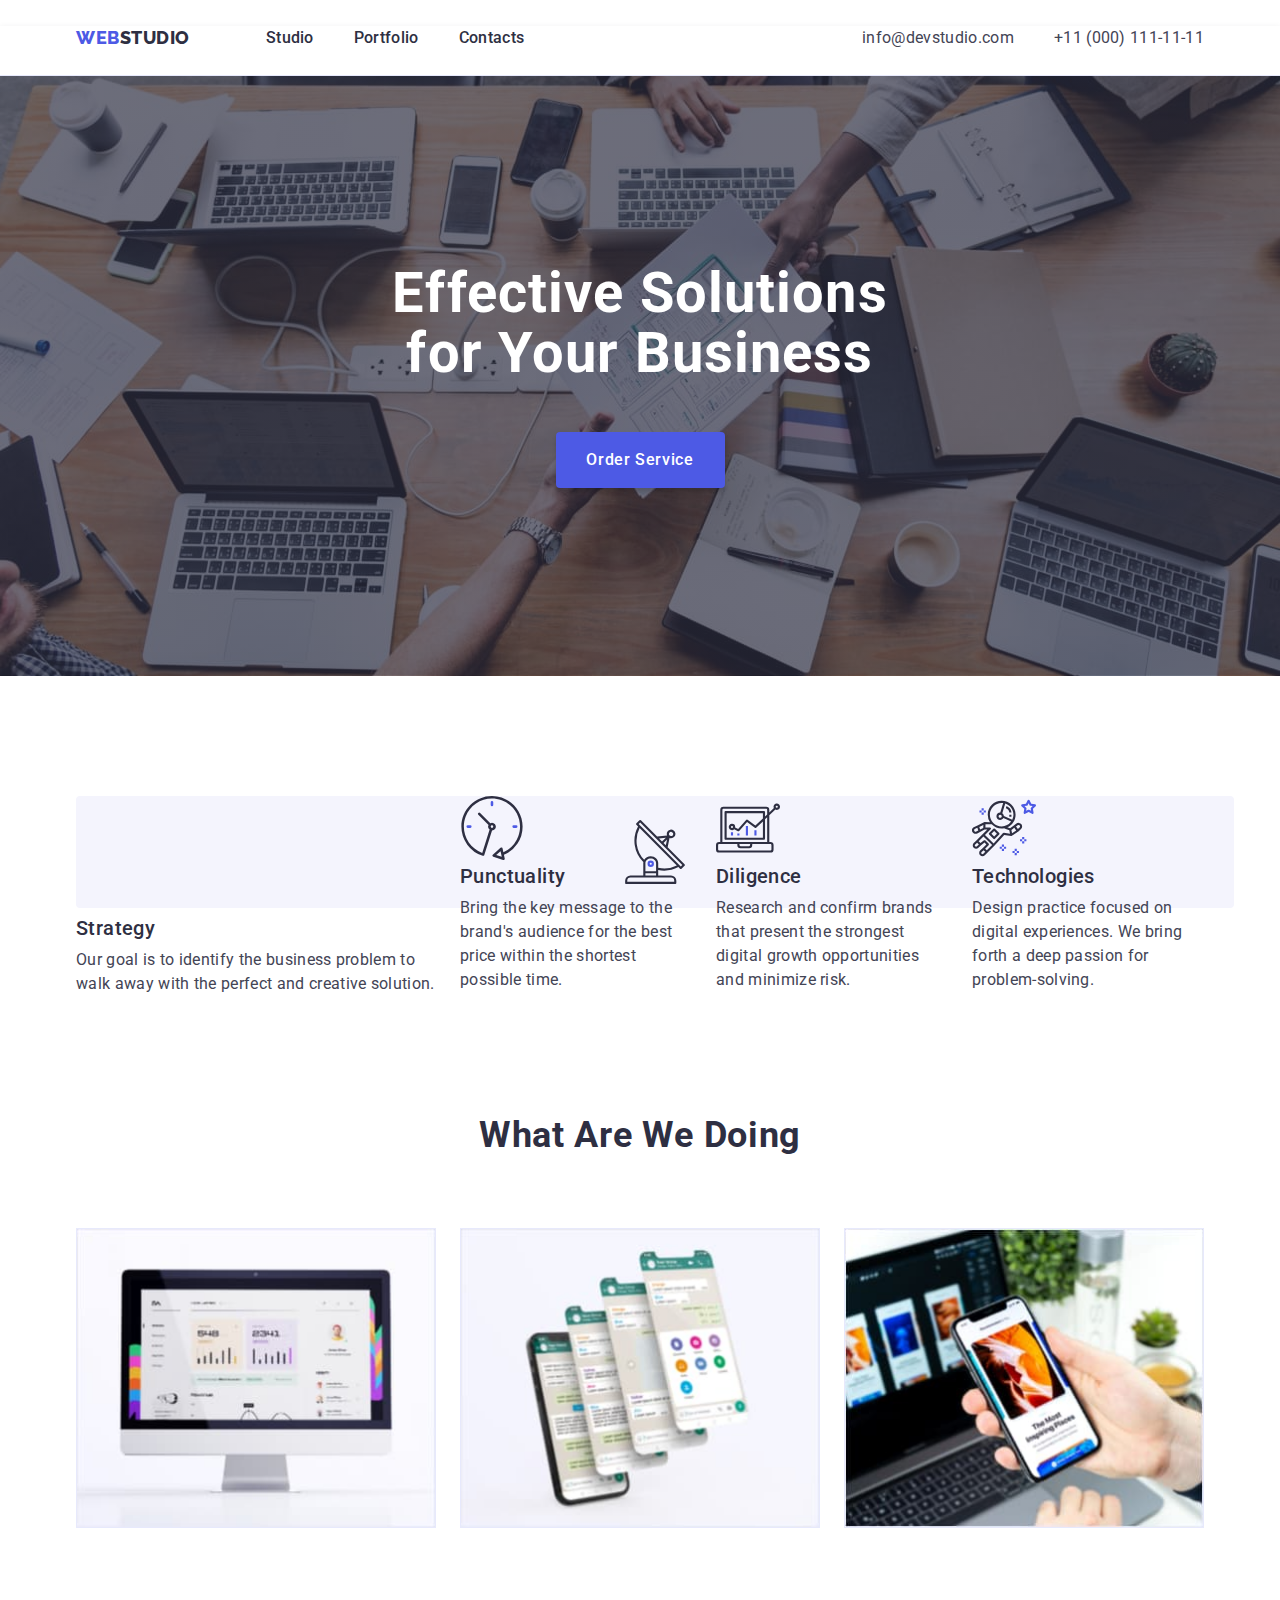
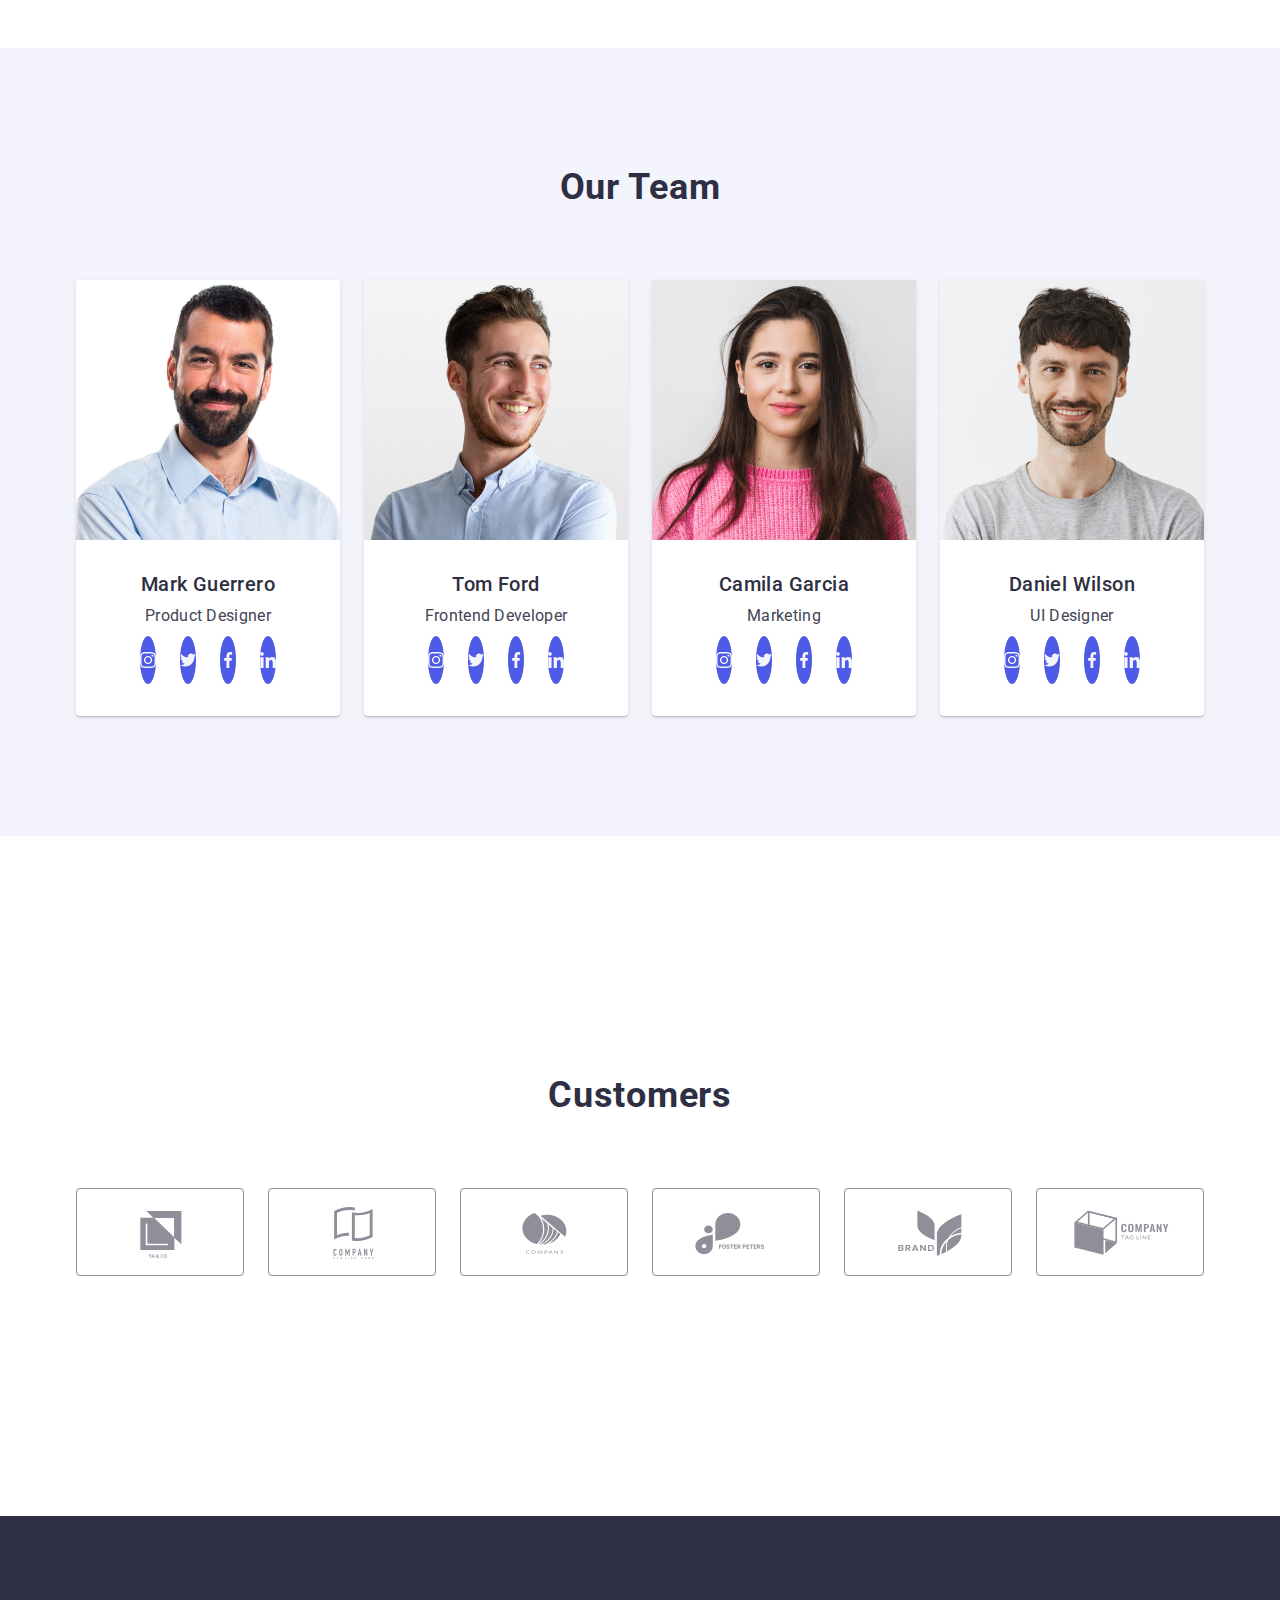
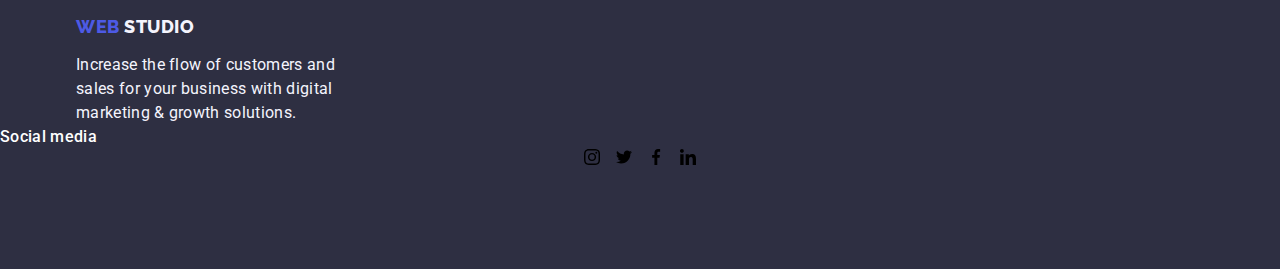
==== index.html @ 75c17d2b "3" ====
<!DOCTYPE html>
<html lang="en">
  <head>
    <meta charset="UTF-8" />
    <meta http-equiv="X-UA-Compatible" content="IE=edge" />
    <meta name="viewport" content="width=device-width, initial-scale=1.0" />
    <meta
      name="description"
      content="Increase the flow of customers and sales for your business with digital marketing & growth solutions."
    />

    <title>WebStudio</title>

    <link rel="preconnect" href="https://fonts.googleapis.com" />
    <link rel="preconnect" href="https://fonts.gstatic.com" crossorigin />
    <link
      href="https://fonts.googleapis.com/css2?family=Raleway:wght@800&family=Roboto:wght@400;500;700;900&display=swap"
      rel="stylesheet"
    />
    <link
      rel="stylesheet"
      href="https://cdn.jsdelivr.net/npm/modern-normalize@1.1.0/modern-normalize.min.css"
    />
    <link rel="stylesheet" href="./css/style.css" />
  </head>
  <body>
    <!-- Header section -->
    <header class="header">
      <div class="header-div container">
        <nav class="header-nav">
          <a class="header-logo link" href="./index.html"
            >Web<span class="logo">Studio</span></a
          >
          <ul class="header-list list">
            <li><a class="header-iteam link" href="./index.html">Studio</a></li>
            <li>
              <a class="header-iteam link" href="./portfolio.html">Portfolio</a>
            </li>
            <li><a class="header-iteam link" href="">Contacts</a></li>
          </ul>
        </nav>
        <address class="address">
          <ul class="header-link list">
            <li>
              <a class="header-mail link" href="mailto:info@devstudio.com"
                >info@devstudio.com</a
              >
            </li>
            <li>
              <a class="header-mail link" href="tel:+110001111111"
                >+11 (000) 111-11-11</a
              >
            </li>
          </ul>
        </address>
      </div>
    </header>
    <!-- Main section -->
    <main>
      <section class="main-section">
        <div class="container">
          <h1 class="main-title">Effective Solutions for Your Business</h1>
          <button type="button" class="main-btn">Order Service</button>
        </div>
      </section>

      <section class="features-section">
        <div class="container">
          <h2 class="features-title visually-hidden">features</h2>
          <ul class="feature-list list">
            <li class="features-iteam">
              <div class="feature-svg container">
              <svg class="feature-icon" width="64" height="64">
            <use href="/images/icons.svg.svg#icon-antenna-1"></use>
          </svg></div>
              <h3 class="features-name">Strategy</h3>
              <p class="features-text">
                Our goal is to identify the business problem to walk away with
                the perfect and creative solution.
              </p>
            </li>
            <li class="features-iteam">
              <svg class="feature-icon" width="64" height="64">
            <use href="/images/icons.svg.svg#icon-clock-1"></use>
          </svg>
              <h3 class="features-name">Punctuality</h3>
              <p class="features-text">
                Bring the key message to the brand's audience for the best price
                within the shortest possible time.
              </p>
            </li>
            <li class="features-iteam">
              <svg class="feature-icon" width="64" height="64">
            <use href="/images/icons.svg.svg#icon-diagram-1"></use>
          </svg>
              <h3 class="features-name">Diligence</h3>
              <p class="features-text">
                Research and confirm brands that present the strongest digital
                growth opportunities and minimize risk.
              </p>
            </li>
            <li class="features-iteam">
              <svg class="feature-icon" width="64" height="64">
            <use href="/images/icons.svg.svg#icon-astronaut-1"></use>
          </svg>
              <h3 class="features-name">Technologies</h3>
              <p class="features-text">
                Design practice focused on digital experiences. We bring forth a
                deep passion for problem-solving.
              </p>
            </li>
          </ul>
        </div>
      </section>

      <section class="thirth-section">
        <div class="container">
          <h2 class="name-section">What are we doing</h2>
          <ul class="thirth-list list">
            <li class="thirth-iteam">
              <img
                src="./images/img1.1.jpg"
                alt="Computer screen"
                width="360"
              />
            </li>
            <li class="thirth-iteam">
              <img
                src="./images/img2.1.jpg"
                alt="Telephone screen"
                width="360"
              />
            </li>
            <li class="thirth-iteam">
              <img
                src="./images/img3.1.jpg"
                alt="Telephone screen"
                width="360"
              />
            </li>
          </ul>
        </div>
      </section>

      <section class="team-section">
        <div class="container">
          <h2 class="name-section">Our Team</h2>
          <ul class="team-list list">
            <li class="team-iteam">
              <img
                src="./images/img-people1.1.jpg"
                alt="Product Designer"
                width="264"
              />
              <div class="team-deskr">
                <h3 class="worker-name">Mark Guerrero</h3>
                <p class="worker-dscr">Product Designer</p>
                <ul class="social list">
                  <li class="social-iteam">
                    <a
                      class="social-links link"
                      href="https://www.instagram.com"
                      target="_blank"
                      rel="noopener noreferrer"
                      aria-label="icon-instagram"
                      ><svg class="social-icon" width="16" height="16">
                        <use
                          href="./images/icons.svg.svg#icon-instagram-2"
                        ></use>
                      </svg>
                    </a>
                  </li>
                  <li>
                    <a
                      class="social-links link"
                      href="https://twitter.com"
                      target="_blank"
                      rel="noopener noreferrer"
                      aria-label="icon-twitter"
                      ><svg class="social-icon" width="16" height="16">
                        <use href="./images/icons.svg.svg#icon-twitter-1"></use>
                      </svg>
                    </a>
                  </li>
                  <li>
                    <a
                      class="social-links link"
                      href="https://uk-ua.facebook.com"
                      target="_blank"
                      rel="noopener noreferrer"
                      aria-label="icon-facebook"
                      ><svg class="social-icon" width="16" height="16">
                        <use href="./images/icons.svg.svg#icon-facebook-1"></use>
                      </svg>
                    </a>
                  </li>
                  <li>
                    <a
                      class="social-links link"
                      href="https://ua.linkedin.com"
                      target="_blank"
                      rel="noopener noreferrer"
                      aria-label="icon-linedin"
                      ><svg class="social-icon" width="16" height="16">
                        <use href="./images/icons.svg.svg#icon-linkedin-1"></use>
                      </svg>
                    </a>
                  </li>
                </ul>
              </div>
            </li>
            <li class="team-iteam">
              <img
                src="./images/img-people2.1.jpg"
                alt="Frontend Developer"
                width="264"
              />
              <div class="team-deskr">
                <h3 class="worker-name">Tom Ford</h3>
                <p class="worker-dscr">Frontend Developer</p>
                <ul class="social list">
                  <li>
                    <a
                      class="social-links link"
                      href="https://www.instagram.com"
                      target="_blank"
                      rel="noopener noreferrer"
                      aria-label="icon-instagram"
                      ><svg class="social-icon" width="16" height="16">
                        <use
                          href="./images/icons.svg.svg#icon-instagram-2"
                        ></use>
                      </svg>
                    </a>
                  </li>
                  <li>
                    <a
                      class="social-links link"
                      href="https://twitter.com"
                      target="_blank"
                      rel="noopener noreferrer"
                      aria-label="icon-twitter"
                      ><svg class="social-icon" width="16" height="16">
                        <use href="./images/icons.svg.svg#icon-twitter-1"></use>
                      </svg>
                    </a>
                  </li>
                  <li>
                    <a
                      class="social-links link"
                      href="https://uk-ua.facebook.com"
                      target="_blank"
                      rel="noopener noreferrer"
                      aria-label="icon-facebook"
                      ><svg class="social-icon" width="16" height="16">
                        <use href="./images/icons.svg.svg#icon-facebook-1"></use>
                      </svg>
                    </a>
                  </li>
                  <li>
                    <a
                      class="social-links link"
                      href="https://ua.linkedin.com"
                      target="_blank"
                      rel="noopener noreferrer"
                      aria-label="icon-linedin"
                      ><svg class="social-icon" width="16" height="16">
                        <use href="./images/icons.svg.svg#icon-linkedin-1"></use>
                      </svg>
                    </a>
                  </li>
                </ul>
              </div>
            </li>
            <li class="team-iteam">
              <img
                src="./images/img-people3.1.jpg"
                alt="Marketing"
                width="264"
              />
              <div class="team-deskr">
                <h3 class="worker-name">Camila Garcia</h3>
                <p class="worker-dscr">Marketing</p>
                <ul class="social list">
                  <li>
                    <a
                      class="social-links link"
                      href="https://www.instagram.com"
                      target="_blank"
                      rel="noopener noreferrer"
                      aria-label="icon-instagram"
                      ><svg class="social-icon" width="16" height="16">
                        <use
                          href="./images/icons.svg.svg#icon-instagram-2"
                        ></use>
                      </svg>
                    </a>
                  </li>
                  <li>
                    <a
                      class="social-links link"
                      href="https://twitter.com"
                      target="_blank"
                      rel="noopener noreferrer"
                      aria-label="icon-twitter"
                      ><svg class="social-icon" width="16" height="16">
                        <use href="./images/icons.svg.svg#icon-twitter-1"></use>
                      </svg>
                    </a>
                  </li>
                  <li>
                    <a
                      class="social-links link"
                      href="https://uk-ua.facebook.com"
                      target="_blank"
                      rel="noopener noreferrer"
                      aria-label="icon-facebook"
                      ><svg class="social-icon" width="16" height="16">
                        <use href="./images/icons.svg.svg#icon-facebook-1"></use>
                      </svg>
                    </a>
                  </li>
                  <li>
                    <a
                      class="social-links link"
                      href="https://ua.linkedin.com"
                      target="_blank"
                      rel="noopener noreferrer"
                      aria-label="icon-linedin"
                      ><svg class="social-icon" width="16" height="16">
                        <use href="./images/icons.svg.svg#icon-linkedin-1"></use>
                      </svg>
                    </a>
                  </li>
                </ul>
              </div>
            </li>
            <li class="team-iteam">
              <img
                src="./images/img-people4.1.jpg"
                alt="UI Designer"
                width="264"
              />
              <div class="team-deskr">
                <h3 class="worker-name">Daniel Wilson</h3>
                <p class="worker-dscr">UI Designer</p>
                <ul class="social list">
                  <li>
                    <a
                      class="social-links link"
                      href="https://www.instagram.com"
                      target="_blank"
                      rel="noopener noreferrer"
                      aria-label="icon-instagram"
                      ><svg class="social-icon" width="16" height="16">
                        <use
                          href="./images/icons.svg.svg#icon-instagram-2"
                        ></use>
                      </svg>
                    </a>
                  </li>
                  <li>
                    <a
                      class="social-links link"
                      href="https://twitter.com"
                      target="_blank"
                      rel="noopener noreferrer"
                      aria-label="icon-twitter"
                      ><svg class="social-icon" width="16" height="16">
                        <use href="./images/icons.svg.svg#icon-twitter-1"></use>
                      </svg>
                    </a>
                  </li>
                  <li>
                    <a
                      class="social-links link"
                      href="https://uk-ua.facebook.com"
                      target="_blank"
                      rel="noopener noreferrer"
                      aria-label="icon-facebook"
                      ><svg class="social-icon" width="16" height="16">
                        <use href="./images/icons.svg.svg#icon-facebook-1"></use>
                      </svg>
                    </a>
                  </li>
                  <li>
                    <a
                      class="social-links link"
                      href="https://ua.linkedin.com"
                      target="_blank"
                      rel="noopener noreferrer"
                      aria-label="icon-linedin"
                      ><svg class="social-icon" width="16" height="16">
                        <use href="./images/icons.svg.svg#icon-linkedin-1"></use>
                      </svg>
                    </a>
                  </li>
                </ul>
              </div>
            </li>
          </ul>
        </div>
      </section>
      <section class="section-five">
        <div class="container">
        <h2 class="title-cust">Customers</h2>
        <ul class="clients-list list">
          <li class="clients-iteam"><a class="clients-link link" href="">
            <svg class="clients-icon" width="104" height="56">
              <use href="./images/icons.svg.svg#icon-Logo"></use>
            </svg>
          </a></li>
          <li class="clients-iteam"><a class="clients-link link" href="">
            <svg class="clients-icon" width="104" height="56">
              <use href="./images/icons.svg.svg#icon-Logo-1"></use>
            </svg>
          </a></li>
          <li class="clients-iteam"><a class="clients-link link" href="">
            <svg class="clients-icon" width="104" height="56">
              <use href="./images/icons.svg.svg#icon-Logo-2"></use>
            </svg>
          </a></li>
          <li class="clients-iteam"><a class="clients-link link" href="">
            <svg class="clients-icon" width="104" height="56">
              <use href="./images/icons.svg.svg#icon-Logo-3"></use>
            </svg>
          </a></li>
          <li class="clients-iteam"><a class="clients-link link" href="">
            <svg class="clients-icon" width="104" height="56">
              <use href="./images/icons.svg.svg#icon-Logo-4"></use>
            </svg>
          </a></li>
          <li class="clients-iteam"><a class="clients-link link" href="">
            <svg class="clients-icon" width="104" height="56">
              <use href="./images/icons.svg.svg#icon-Logo-5"></use>
            </svg>
          </a></li>
        </ul></div>
      </section>
    </main>
    <!-- Footer section -->
    <footer class="footer">
      <div class="container">
        <a class="footer-logo link" href="./index.html"
          >Web <span class="second-logo">Studio</span></a
        >
        <p class="footer-text">
          Increase the flow of customers and sales for your business with
          digital marketing & growth solutions.
        </p>
      </div>
      <div>
        <p class="footer-par">Social media</p>
        <ul class="footer-list list">
                <li>
                  <a
                    class="footer-links link"
                    href="https://www.instagram.com"
                    target="_blank"
                    rel="noopener noreferrer"
                    aria-label="icon-instagram"
                    ><svg class="social-icon" width="16" height="16">
                      <use href="./images/icons.svg.svg#icon-instagram-2"></use>
                    </svg>
                  </a>
                </li>
                <li>
                  <a
                    class="footer-links link"
                    href="https://twitter.com"
                    target="_blank"
                    rel="noopener noreferrer"
                    aria-label="icon-twitter"
                    ><svg class="social-icon" width="16" height="16">
                      <use href="./images/icons.svg.svg#icon-twitter-1"></use>
                    </svg>
                  </a>
                </li>
                <li>
                  <a
                    class="footer-links link"
                    href="https://uk-ua.facebook.com"
                    target="_blank"
                    rel="noopener noreferrer"
                    aria-label="icon-facebook"
                    ><svg class="social-icon" width="16" height="16">
                      <use href="./images/icons.svg.svg#icon-facebook-1"></use>
                    </svg>
                  </a>
                </li>
                <li>
                  <a
                    class="footer-links link"
                    href="https://ua.linkedin.com"
                    target="_blank"
                    rel="noopener noreferrer"
                    aria-label="icon-linedin"
                    ><svg class="social-icon" width="16" height="16">
                      <use href="./images/icons.svg.svg#icon-linkedin-1"></use>
                    </svg>
                  </a>
                </li>
              </ul>
        </ul>
      </div>
    </footer>
  </body>
</html>
---- css/style.css ----
:root {
  /* Формула для таблиц */

  --iteam: 3;
  --column: 24px;

  /* Fonts */

  --primary-font: "Roboto", sans-serif;
  --secondary-font: "Raleway", sans-serif;

  /* Colors */

  --color-iris: #4d5ae5;
  --color-ocean: #404bbf;
  --color-navy-blue: #2e2f42;
  --color-green: #31d0aa;
  --color-slate: #434455;
  --color-light-slate: #8e8f99;
  --color-cornflower: #e7e9fc;
  --color-cloud: #f4f4fd;
  --color-white: #ffffff;
  --color-dairy: #fcfcfc;
  /* --color-navy-blue-modal: #2e2f42;
  --color-grey: #2e2f42; */
}

/* reset start */
.list {
  list-style: none;
  margin: 0;
  padding: 0;
}

.link {
  text-decoration: none;
  color: currentColor;
}

h1,
h2,
h3,
h4,
h5,
h6,
p {
  margin: 0;
}

img {
  display: block;
  max-width: 100%;
  height: auto;
}

button {
  cursor: pointer;
}
/* reset end */

/* Hidden */

.visually-hidden {
  position: absolute;
  width: 1px;
  height: 1px;
  margin: -1px;
  border: 0;
  padding: 0;

  white-space: nowrap;
  clip-path: inset(100%);
  clip: rect(0 0 0 0);
  overflow: hidden;
}

body {
  font-family: var(--primary-font);
  font-weight: 400;
  letter-spacing: 0.02em;
  color: var(--color-slate);
  background-color: #ffffff;
}

/* HEADER */

.header {
  background-color: var(--color-white);
  border-bottom: 1px solid #e7e9fc;
  box-shadow: 0px 2px 1px rgba(46, 47, 66, 0.08),
    0px 1px 1px rgba(46, 47, 66, 0.16), 0px 1px 6px rgba(46, 47, 66, 0.08);
}

.header-div {
  display: flex;
  align-items: baseline;
  justify-content: space-between;
  align-items: center;
  margin: 25.5px 141px;
}

.header-nav {
  display: flex;
  justify-content: space-between;
  align-items: center;
}

.header-logo {
  font-family: "Raleway", sans-serif;
  font-weight: 800;
  font-size: 18px;
  line-height: 1.17;
  letter-spacing: 0.03em;
  text-transform: uppercase;
  color: #4d5ae5;
  margin-right: 76px;
}
.logo {
  color: var(--color-navy-blue);
}

.header-list {
  font-weight: 500;
  font-size: 16px;
  line-height: 1.5;
  color: var(--color-navy-blue);
  display: flex;
  justify-content: space-between;
  gap: 40px;
}

.header-list:last-child {
  margin-right: 332px;
}

.header-iteam {
  color: var(--color-navy-blue);
  padding: 24px 0;
}

.header-iteam:hover,
.header-iteam:focus {
  color: var(--color-ocean);
}

.address {
  font-style: normal;
}

.header-link {
  display: flex;
  justify-content: space-between;
  gap: 40px;
}

.header-mail {
  font-size: 16px;
  line-height: 1.5;
  color: var(--color-slate);
}

.header-mail:hover,
.header-mail:focus {
  color: var(--color-ocean);
}

/* MAIN */

.main-section {
  background-color: var(--color-navy-blue);
  padding: 188px 0;
  background-image: linear-gradient(
      rgba(46, 47, 66, 0.7),
      rgba(46, 47, 66, 0.7)
    ),
    url(../images/img14.jpg);
  max-width: 1440px;
  background-repeat: no-repeat;
  background-position: center;
  background-size: cover;
}

.main-title {
  font-weight: 700;
  font-size: 56px;
  letter-spacing: 0.02em;
  line-height: 1.07;
  text-align: center;
  color: var(--color-white);
  max-width: 496px;
  margin: 0 auto;
  margin-bottom: 48px;
}

.main-text {
  letter-spacing: 0.02em;
}

.main-portfilio {
  padding: 96px 0 120px;
}

.button-list {
  display: flex;
  justify-content: center;
  gap: 24px;
  margin-bottom: 72px;
  border-radius: 4px;
}

.main-btn {
  font-family: "Roboto", sans-serif;
  font-weight: 500;
  font-size: 16px;
  line-height: 1.5;
  align-items: center;
  letter-spacing: 0.04em;
  color: var(--color-white);
  background: var(--color-iris);
  box-shadow: 0px 4px 4px rgba(0, 0, 0, 0.15);
  border-radius: 4px;
  cursor: pointer;
  display: block;
  min-width: 169px;
  height: 56px;
  border: none;
  border-radius: 4px;
  margin: 0 auto;
}

.main-btn:hover,
.main-btn:focus {
  background-color: var(--color-ocean);
}

.feature-svg {
  display: flex;
  justify-content: center;
  align-items: center;
  height: 112px;
  background-color: var(--color-cloud);
  border-radius: 4px;
  margin-bottom: 8px;
}

.features-title {
  letter-spacing: 0.02em;
}

.features-section {
  padding: 120px 0;
  display: flex;
  justify-content: center;
  gap: 24px;
}

.feature-list {
  display: flex;
  justify-content: center;
  gap: 24px;
}

.features-iteam {
  width: calc((100% - 48px) / 3);
}

.features-name {
  font-weight: 500;
  font-size: 20px;
  line-height: 1.2;
  letter-spacing: 0.02em;
  color: var(--color-navy-blue);
  margin-bottom: 8px;
}

.features-text {
  font-size: 16px;
  line-height: 1.5;
  color: var(--color-slate);
}

.thirth-section {
  padding-bottom: 120px;
}

.name-section {
  font-weight: 700;
  font-size: 36px;
  line-height: 1.11;
  letter-spacing: 0.02em;
  text-transform: capitalize;
  text-align: center;
  color: #2e2f42;
  margin-bottom: 72px;
}

.thirth-list {
  display: flex;
  justify-content: center;
  gap: 24px;
  margin: 0 auto;
}

.thirth-iteam {
  width: calc((100% - 48px) / 3);
  border: 1px solid #e7e9fc;
  flex-basis: calc((100% - var(var(--column)) * var(--iteam)-1) / var(--iteam));
}

.team-list {
  display: flex;
  justify-content: space-between;
  gap: 24px;
  margin: 0 auto;
}

.team-iteam {
  --iteam: 4;
  background-color: #ffffff;
  width: calc((100% - 72px) / 4);
  box-shadow: 0px 1px 6px rgba(46, 47, 66, 0.08),
    0px 1px 1px rgba(46, 47, 66, 0.16), 0px 2px 1px rgba(46, 47, 66, 0.08);
  border-radius: 0px 0px 4px 4px;
  flex-basis: calc((100% - var(var(--column)) * var(--iteam)-1) / var(--iteam));
}

.team-section {
  background-color: var(--color-cloud);
  padding: 120px 0;
  margin-bottom: 120px;
}

.team-deskr {
  padding: 32px 0;
  border-radius: 0px 0px 4px 4px;
}

.worker-name {
  font-weight: 500;
  letter-spacing: 0.02em;
  font-size: 20px;
  line-height: 1.2;
  text-align: center;
  color: var(--color-navy-blue);
  margin-bottom: 8px;
}

.worker-dscr {
  font-size: 16px;
  line-height: 1.5;
  text-align: center;
  color: var(--color-slate);
  margin-bottom: 8px;
}

/* Socials icons */

.social {
  display: flex;
  justify-content: center;
  gap: 24px;
}

.social-links {
  display: flex;
  justify-content: center;
  align-items: center;
  width: 100%;
  height: 100%;
  fill: var(--color-cloud);
  background-color: var(--color-iris);
  border-radius: 50%;
  margin-bottom: 32px;
}

.social-links:hover,
.social-links:focus {
  background-color: var(--color-ocean);
}

.title-cust {
  font-style: normal;
  font-weight: 700;
  font-size: 36px;
  line-height: 1.1;
  letter-spacing: 0.02em;
  text-transform: capitalize;
  text-align: center;
  margin: 0 auto;
  margin-bottom: 72px;
  color: var(--color-navy-blue);
}

.section-five {
  padding-top: 120px;
  padding-bottom: 120px;
}

.clients-list {
  display: flex;
  align-items: center;
  gap: 24px;
  margin-bottom: 120px;
}

.clients-link {
  display: flex;
  justify-content: center;
  align-items: center;
  width: 168px;
  height: 88px;
  border: 1px solid var(--color-light-slate);
  border-radius: 4px;
}

.clients-link:hover,
.clients-link:focus {
  border-color: var(--color-ocean);
  color: var(--color-ocean);
}

.clients-icon {
  fill: currentColor;
}

/* FOOTER */

.footer {
  background-color: var(--color-navy-blue);
  padding: 100px 0;
}

.footer-logo {
  font-family: var(--secondary-font);
  font-weight: 800;
  font-size: 18px;
  line-height: 1.17;
  display: flex;
  justify-content: center;
  align-items: center;
  letter-spacing: 0.03em;
  text-transform: uppercase;
  color: #4d5ae5;
  display: inline-block;
  margin-bottom: 16px;
}

.second-logo {
  color: #f4f4fd;
}

.footer-par {
  font-style: normal;
  font-weight: 500;
  font-size: 16px;
  line-height: 1.5;
  letter-spacing: 0.02em;
  color: var(--color-white);
}

.footer-list {
  display: flex;
  justify-content: center;
  gap: 16px;
}

.footer-icon {
  display: flex;
  justify-content: center;
  align-items: center;
  width: 40px;
  height: 40px;
  fill: var(--color-cloud);
  background-color: var(--color-green);
  border-radius: 50%;
}

.footer-text {
  font-size: 16px;
  line-height: 1.5;
  color: var(--color-cloud);
  max-width: 264px;
}

.secondary-btn {
  font-family: "Roboto", sans-serif;
  font-weight: 500;
  font-size: 16px;
  line-height: 1.5;
  align-items: center;
  text-align: center;
  letter-spacing: 0.04em;
  cursor: pointer;
  color: var(--color-iris);
  background-color: var(--color-cloud);
  padding: 12px 24px;
  border: 1px solid var(--color-cornflower);
}

.secondary-btn:hover,
.secondary-btn:focus {
  color: var(--color-white);
  background-color: var(--color-ocean);
  border: 1px solid transparent;
  border-radius: 4px;
  box-shadow: 0px 3px 1px rgba(0, 0, 0, 0.1), 0px 2px 1px rgba(0, 0, 0, 0.08),
    0px 2px 2px rgba(0, 0, 0, 0.12);
}

.product-list {
  display: flex;
  justify-content: center;
  flex-wrap: wrap;
  column-gap: 24px;
  row-gap: 48px;
  margin: 0 auto;
}

.product-iteam {
  width: calc((100% - 48px) / 3);
  flex-basis: calc((100% - var(var(--column)) * var(--iteam)-1) / var(--iteam));
}

.product-link {
  display: block;
}

.product-link:hover,
.product-link:focus {
  box-shadow: 0px 1px 6px rgba(46, 47, 66, 0.08),
    0px 1px 1px rgba(46, 47, 66, 0.16), 0px 2px 1px rgba(46, 47, 66, 0.08);
}

.app-descr {
  padding: 32px 16px;
  border: 1px solid #e7e9fc;
  border-top: none;
  margin-bottom: 8px;
}

.secondary-title {
  font-weight: 500;
  font-size: 20px;
  line-height: 1.2;
  letter-spacing: 0.02em;
  color: var(--color-navy-blue);
  margin-bottom: 8px;
}

.chapter-text {
  font-size: 16px;
  line-height: 1.5;
  letter-spacing: 0.02em;
  color: var(--color-slate);
}

.container {
  width: 1158px;
  margin-left: auto;
  margin-right: auto;
  padding: 0 15px;
}

.footer-container {
  display: flex;
  align-items: baseline;
  margin-right: 120px;
}
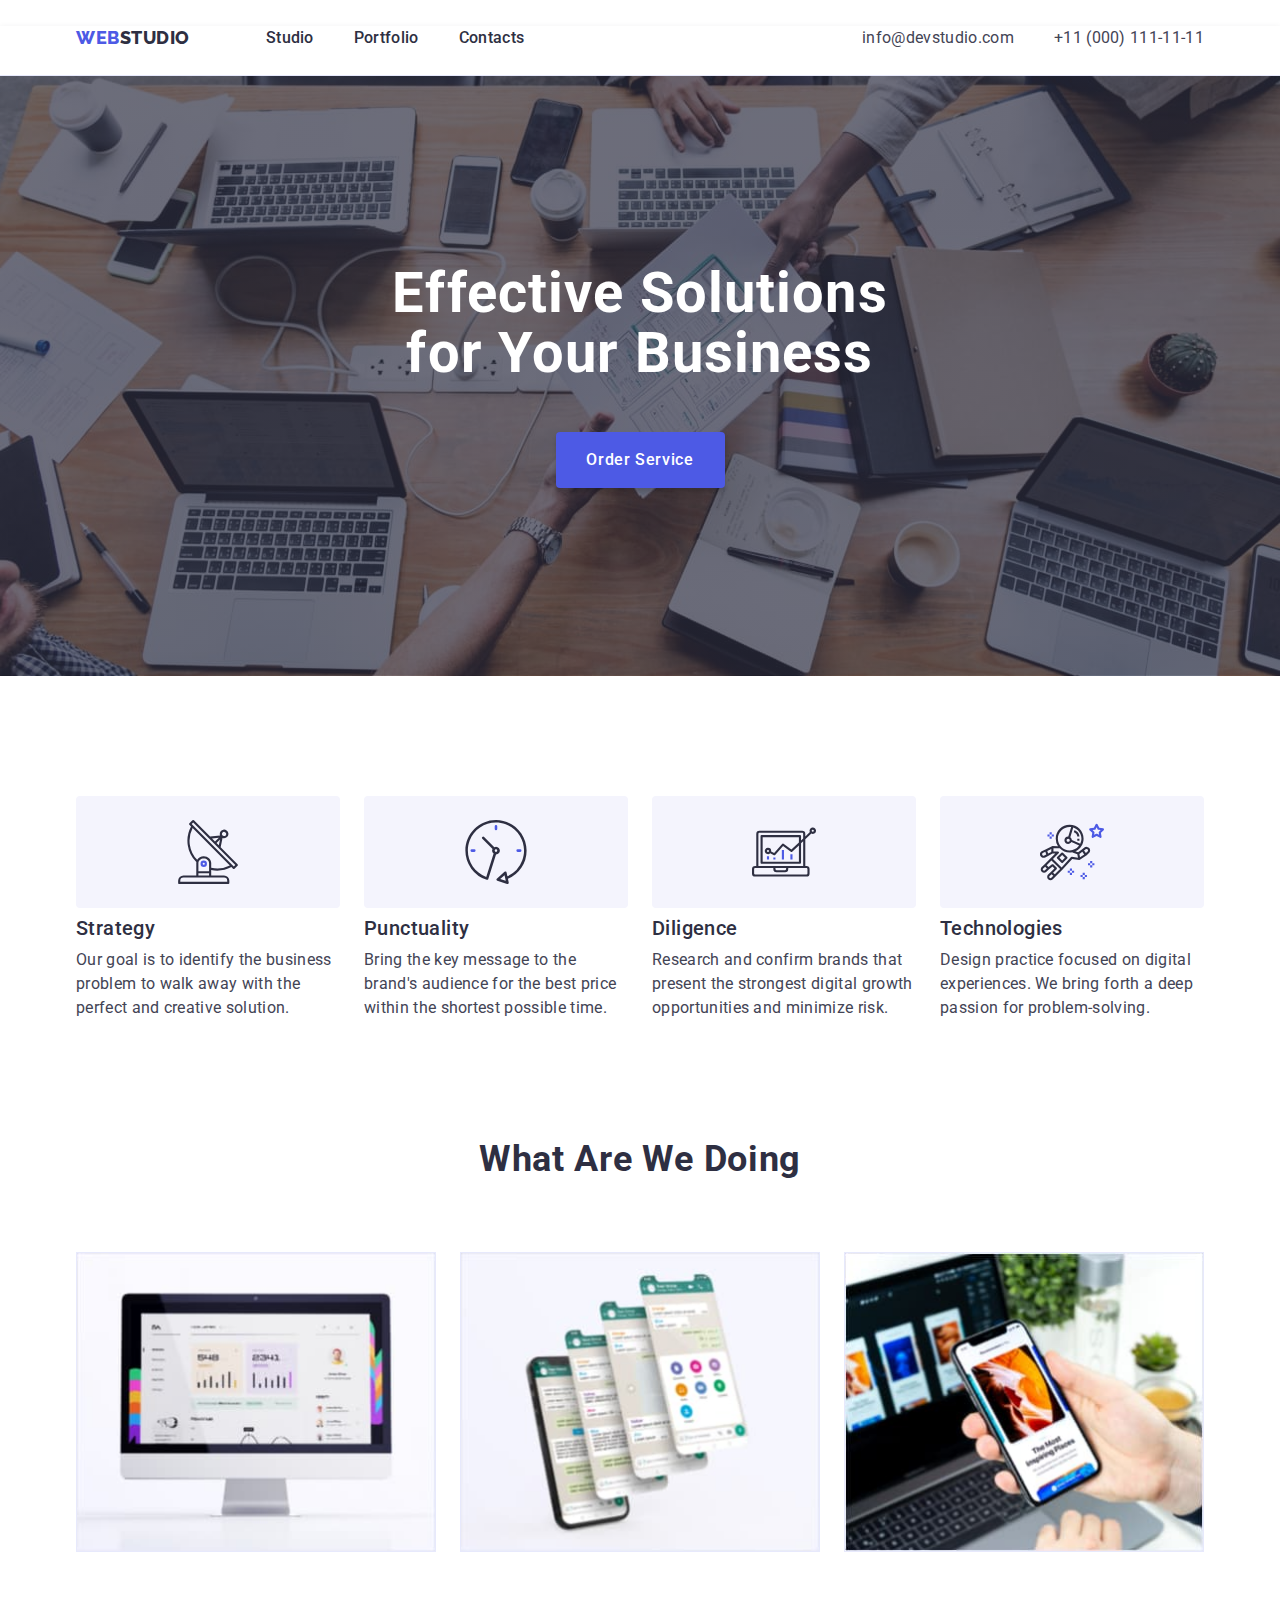
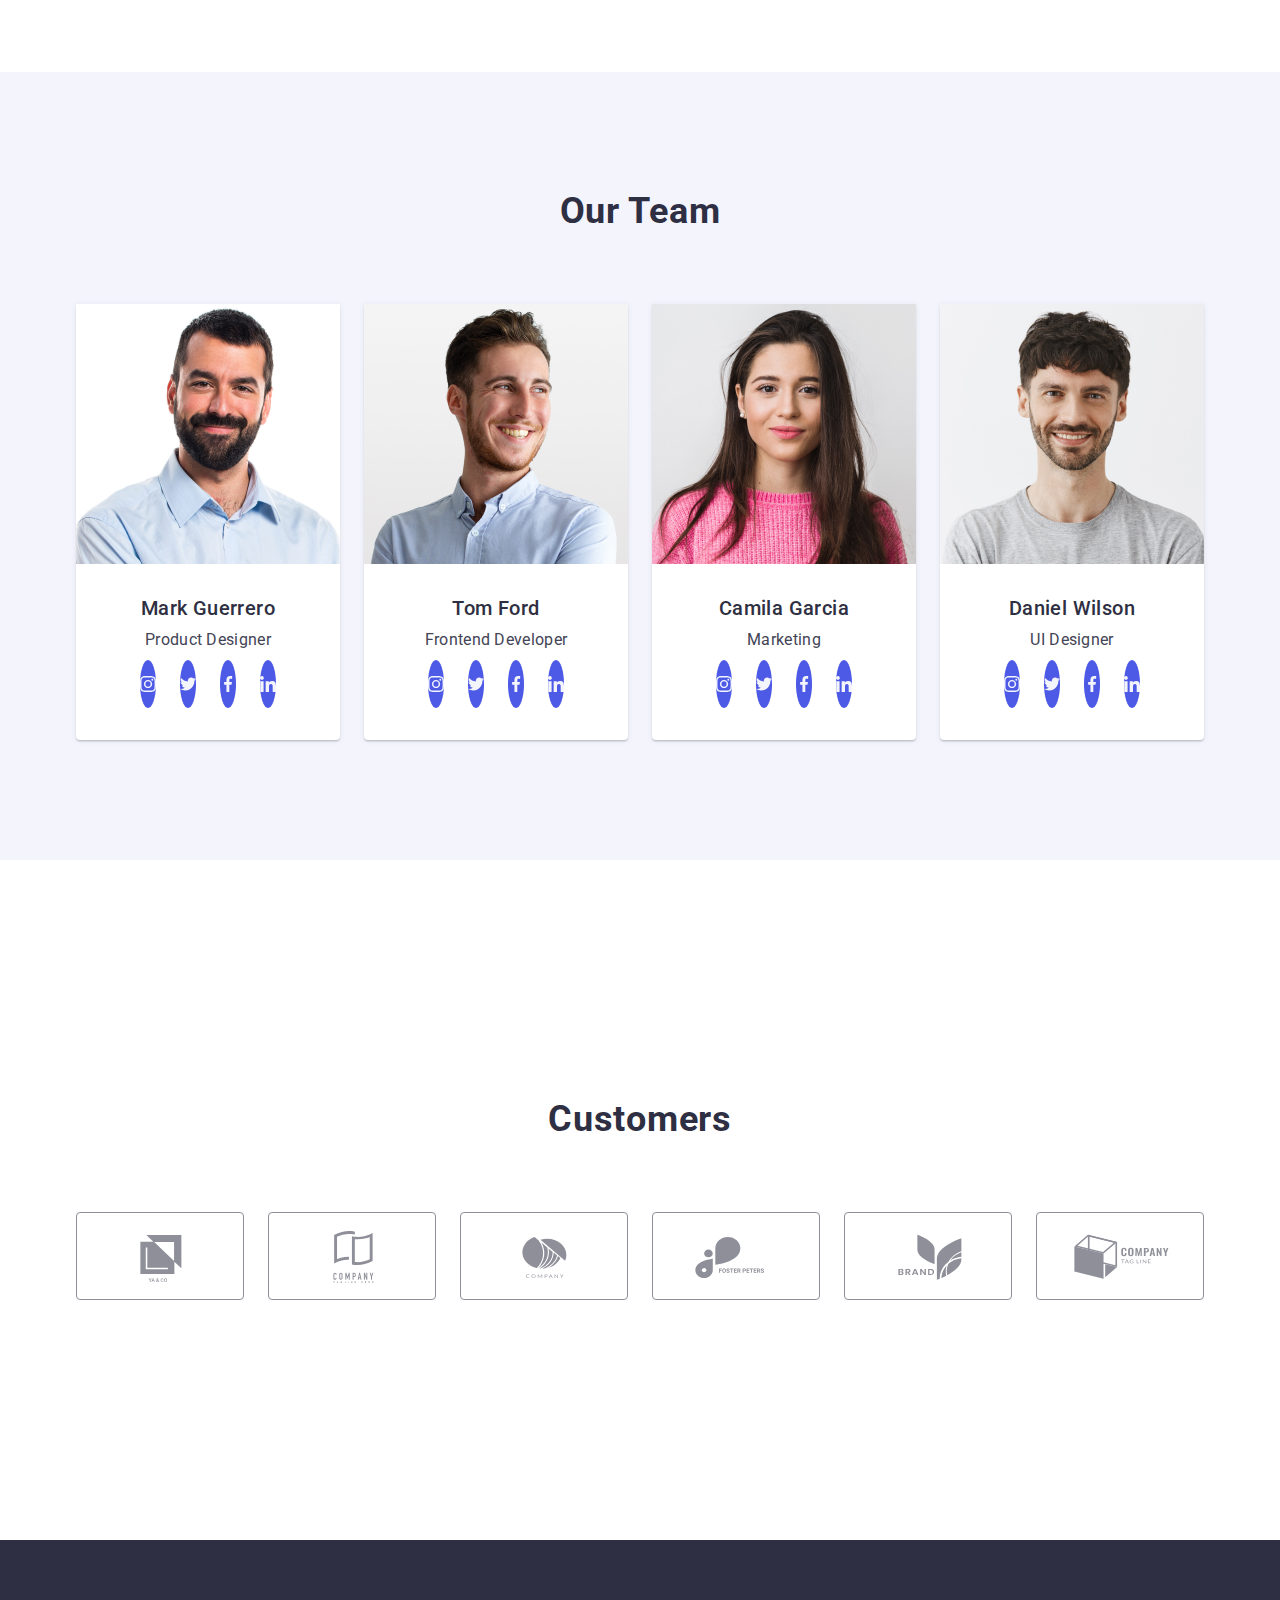
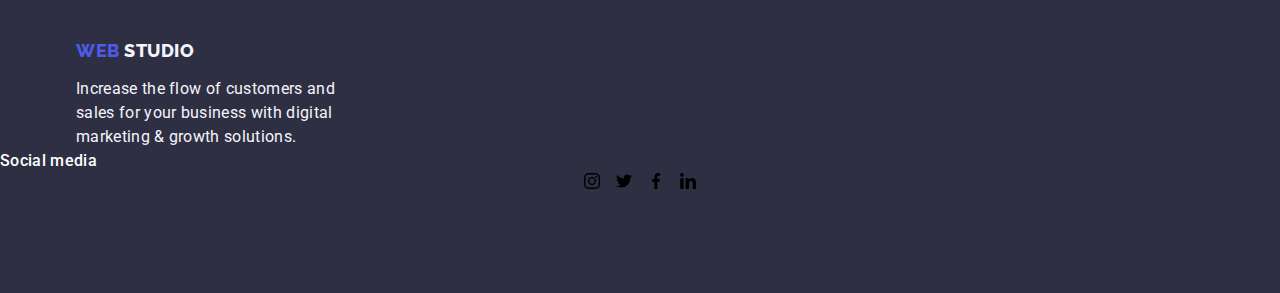
==== commit c3571952: "2" ====
--- a/index.html
+++ b/index.html
@@ -69,7 +69,7 @@
           <h2 class="features-title visually-hidden">features</h2>
           <ul class="feature-list list">
             <li class="features-iteam">
-              <div class="feature-svg container">
+              <div class="feature-svg">
               <svg class="feature-icon" width="64" height="64">
             <use href="/images/icons.svg.svg#icon-antenna-1"></use>
           </svg></div>
@@ -80,9 +80,10 @@
               </p>
             </li>
             <li class="features-iteam">
+              <div class="feature-svg">
               <svg class="feature-icon" width="64" height="64">
             <use href="/images/icons.svg.svg#icon-clock-1"></use>
-          </svg>
+          </svg></div>
               <h3 class="features-name">Punctuality</h3>
               <p class="features-text">
                 Bring the key message to the brand's audience for the best price
@@ -90,9 +91,10 @@
               </p>
             </li>
             <li class="features-iteam">
+              <div class="feature-svg">
               <svg class="feature-icon" width="64" height="64">
             <use href="/images/icons.svg.svg#icon-diagram-1"></use>
-          </svg>
+          </svg></div>
               <h3 class="features-name">Diligence</h3>
               <p class="features-text">
                 Research and confirm brands that present the strongest digital
@@ -100,9 +102,10 @@
               </p>
             </li>
             <li class="features-iteam">
+              <div class="feature-svg">
               <svg class="feature-icon" width="64" height="64">
             <use href="/images/icons.svg.svg#icon-astronaut-1"></use>
-          </svg>
+          </svg></div>
               <h3 class="features-name">Technologies</h3>
               <p class="features-text">
                 Design practice focused on digital experiences. We bring forth a
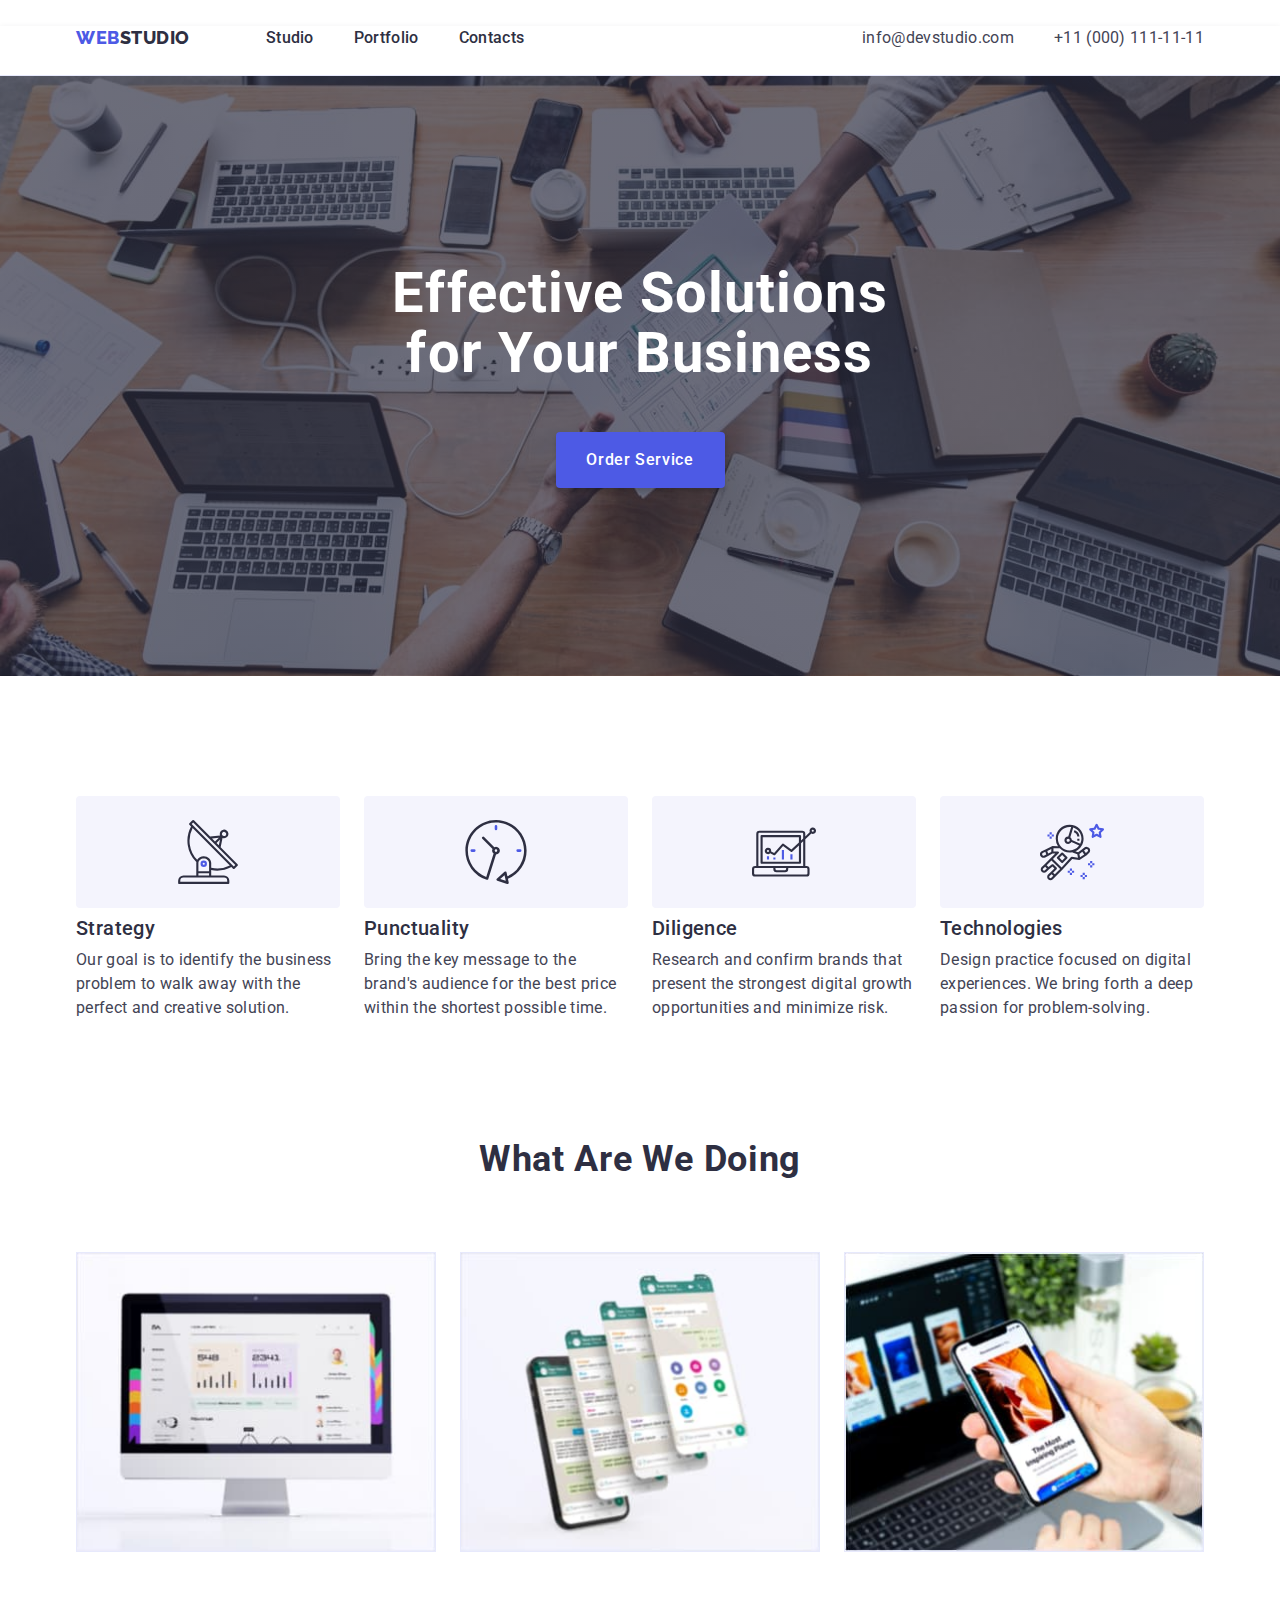
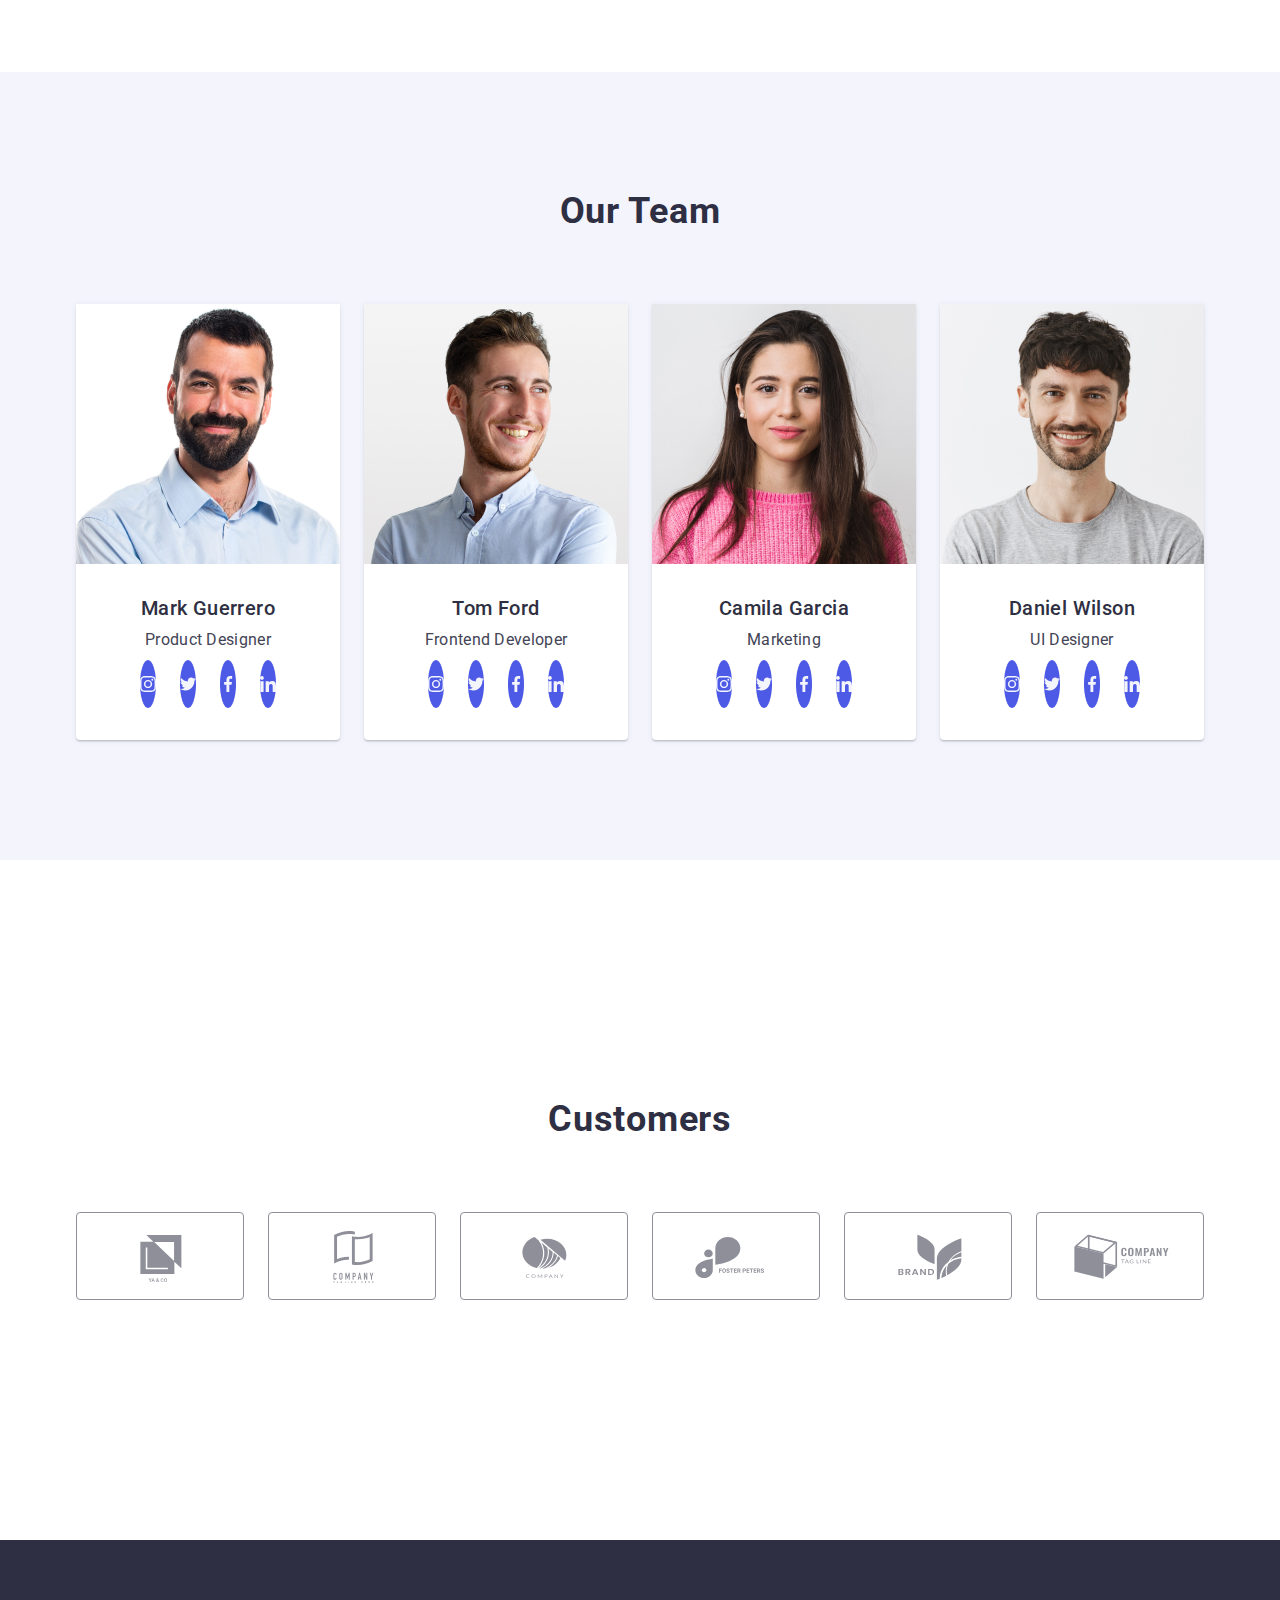
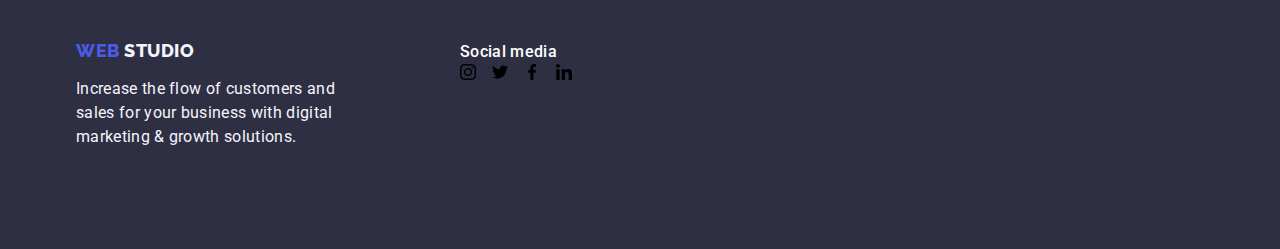
==== commit 169b0632: "3" ====
--- a/index.html
+++ b/index.html
@@ -71,7 +71,7 @@
             <li class="features-iteam">
               <div class="feature-svg">
               <svg class="feature-icon" width="64" height="64">
-            <use href="/images/icons.svg.svg#icon-antenna-1"></use>
+            <use href="./images/icons.svg.svg#icon-antenna-1"></use>
           </svg></div>
               <h3 class="features-name">Strategy</h3>
               <p class="features-text">
@@ -82,7 +82,7 @@
             <li class="features-iteam">
               <div class="feature-svg">
               <svg class="feature-icon" width="64" height="64">
-            <use href="/images/icons.svg.svg#icon-clock-1"></use>
+            <use href="./images/icons.svg.svg#icon-clock-1"></use>
           </svg></div>
               <h3 class="features-name">Punctuality</h3>
               <p class="features-text">
@@ -93,7 +93,7 @@
             <li class="features-iteam">
               <div class="feature-svg">
               <svg class="feature-icon" width="64" height="64">
-            <use href="/images/icons.svg.svg#icon-diagram-1"></use>
+            <use href="./images/icons.svg.svg#icon-diagram-1"></use>
           </svg></div>
               <h3 class="features-name">Diligence</h3>
               <p class="features-text">
@@ -104,7 +104,7 @@
             <li class="features-iteam">
               <div class="feature-svg">
               <svg class="feature-icon" width="64" height="64">
-            <use href="/images/icons.svg.svg#icon-astronaut-1"></use>
+            <use href="./images/icons.svg.svg#icon-astronaut-1"></use>
           </svg></div>
               <h3 class="features-name">Technologies</h3>
               <p class="features-text">
@@ -173,7 +173,7 @@
                       </svg>
                     </a>
                   </li>
-                  <li>
+                  <li class="social-iteam">
                     <a
                       class="social-links link"
                       href="https://twitter.com"
@@ -185,7 +185,7 @@
                       </svg>
                     </a>
                   </li>
-                  <li>
+                  <li class="social-iteam">
                     <a
                       class="social-links link"
                       href="https://uk-ua.facebook.com"
@@ -197,7 +197,7 @@
                       </svg>
                     </a>
                   </li>
-                  <li>
+                  <li class="social-iteam">
                     <a
                       class="social-links link"
                       href="https://ua.linkedin.com"
@@ -443,7 +443,8 @@
     </main>
     <!-- Footer section -->
     <footer class="footer">
-      <div class="container">
+      <div class="footer-div container">
+        <div class="footer-divap">
         <a class="footer-logo link" href="./index.html"
           >Web <span class="second-logo">Studio</span></a
         >
@@ -505,6 +506,7 @@
                 </li>
               </ul>
         </ul>
+        </div>
       </div>
     </footer>
   </body>
--- a/css/style.css
+++ b/css/style.css
@@ -411,6 +411,7 @@
   height: 88px;
   border: 1px solid var(--color-light-slate);
   border-radius: 4px;
+  color: var(--color-light-slate);
 }
 
 .clients-link:hover,
@@ -424,6 +425,15 @@
 }
 
 /* FOOTER */
+
+.footer-div {
+  display: flex;
+  align-items: baseline;
+}
+
+.footer-divap {
+  margin-right: 120px;
+}
 
 .footer {
   background-color: var(--color-navy-blue);
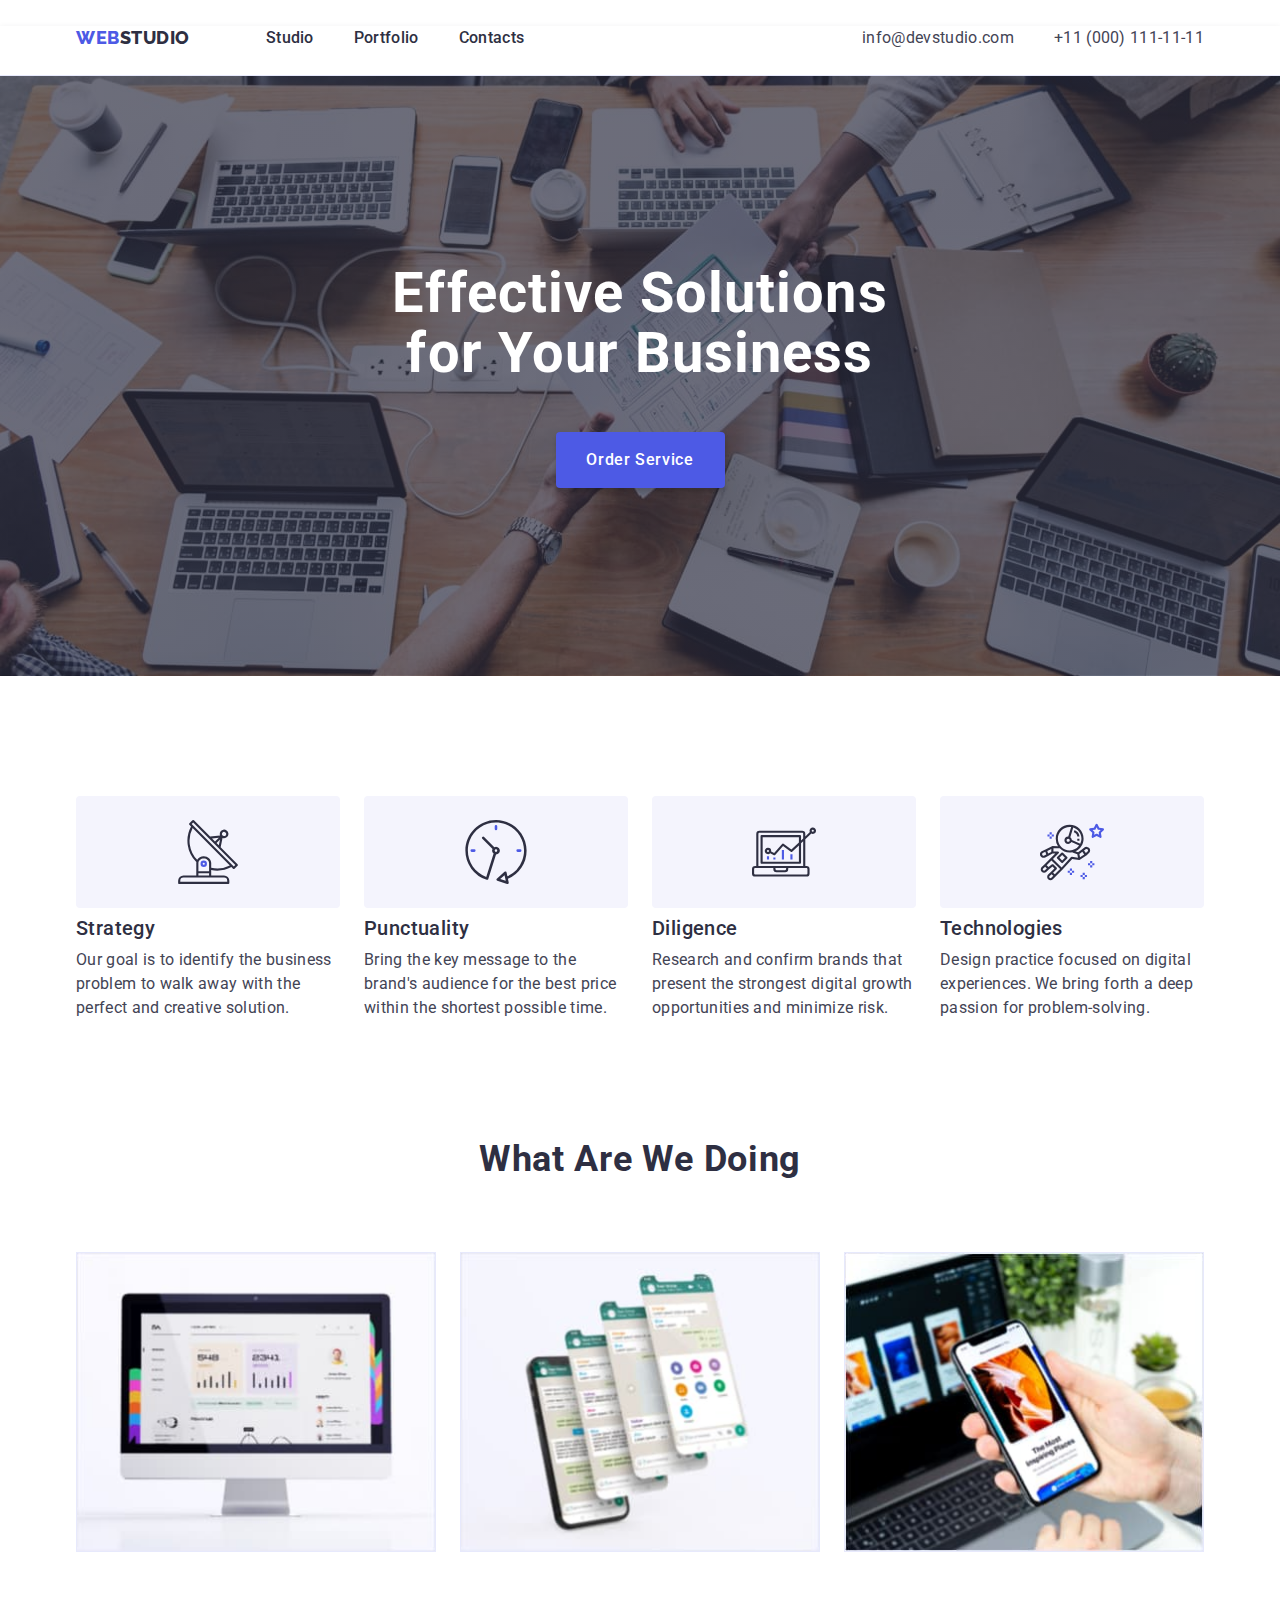
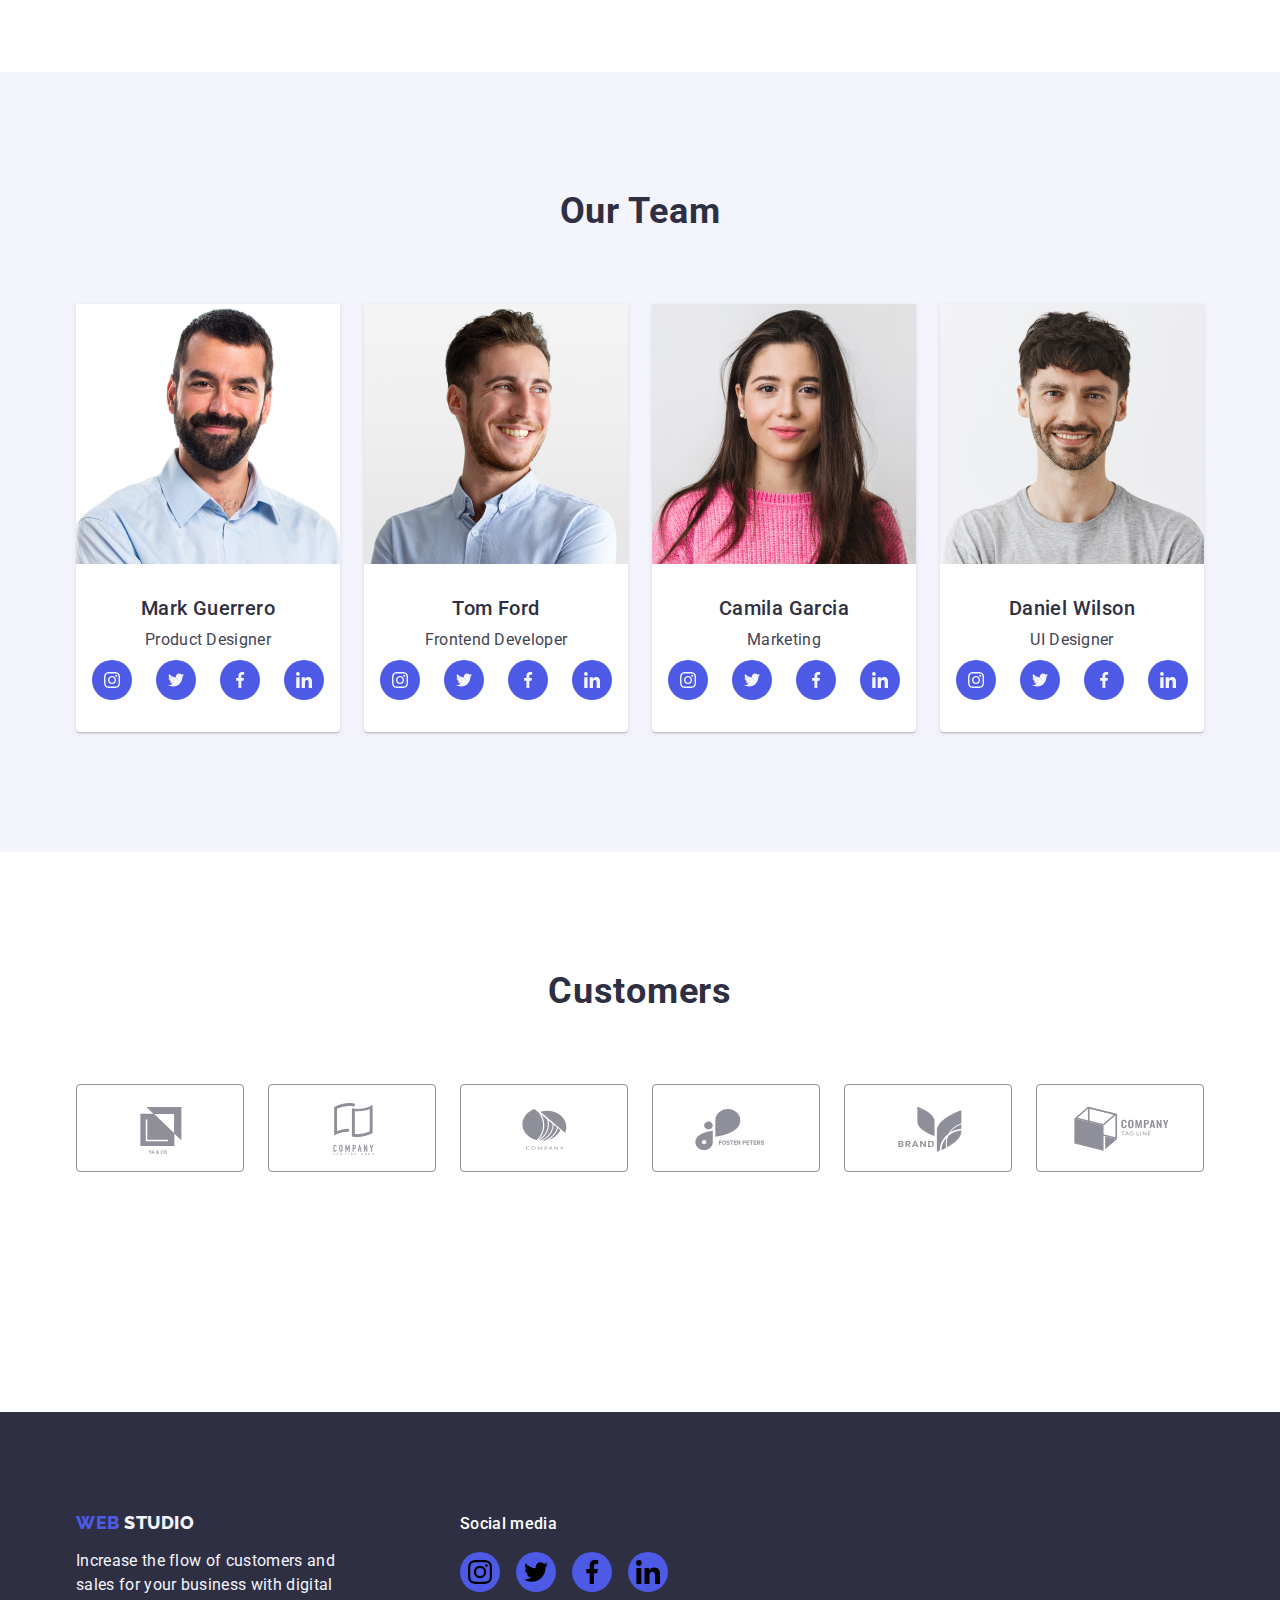
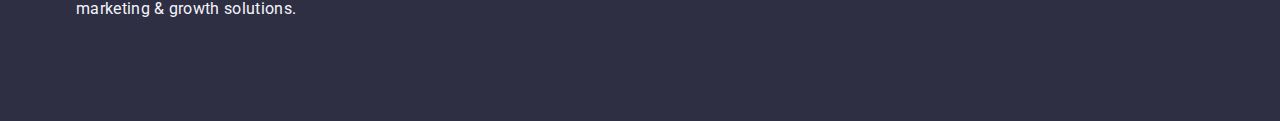
==== commit 4c3fa4d6: "4" ====
--- a/index.html
+++ b/index.html
@@ -222,7 +222,7 @@
                 <h3 class="worker-name">Tom Ford</h3>
                 <p class="worker-dscr">Frontend Developer</p>
                 <ul class="social list">
-                  <li>
+                  <li class="social-iteam">
                     <a
                       class="social-links link"
                       href="https://www.instagram.com"
@@ -236,7 +236,7 @@
                       </svg>
                     </a>
                   </li>
-                  <li>
+                  <li class="social-iteam">
                     <a
                       class="social-links link"
                       href="https://twitter.com"
@@ -248,7 +248,7 @@
                       </svg>
                     </a>
                   </li>
-                  <li>
+                  <li class="social-iteam">
                     <a
                       class="social-links link"
                       href="https://uk-ua.facebook.com"
@@ -260,7 +260,7 @@
                       </svg>
                     </a>
                   </li>
-                  <li>
+                  <li class="social-iteam">
                     <a
                       class="social-links link"
                       href="https://ua.linkedin.com"
@@ -285,7 +285,7 @@
                 <h3 class="worker-name">Camila Garcia</h3>
                 <p class="worker-dscr">Marketing</p>
                 <ul class="social list">
-                  <li>
+                  <li class="social-iteam">
                     <a
                       class="social-links link"
                       href="https://www.instagram.com"
@@ -299,7 +299,7 @@
                       </svg>
                     </a>
                   </li>
-                  <li>
+                  <li class="social-iteam">
                     <a
                       class="social-links link"
                       href="https://twitter.com"
@@ -311,7 +311,7 @@
                       </svg>
                     </a>
                   </li>
-                  <li>
+                  <li class="social-iteam">
                     <a
                       class="social-links link"
                       href="https://uk-ua.facebook.com"
@@ -323,7 +323,7 @@
                       </svg>
                     </a>
                   </li>
-                  <li>
+                  <li class="social-iteam">
                     <a
                       class="social-links link"
                       href="https://ua.linkedin.com"
@@ -348,7 +348,7 @@
                 <h3 class="worker-name">Daniel Wilson</h3>
                 <p class="worker-dscr">UI Designer</p>
                 <ul class="social list">
-                  <li>
+                  <li class="social-iteam">
                     <a
                       class="social-links link"
                       href="https://www.instagram.com"
@@ -362,7 +362,7 @@
                       </svg>
                     </a>
                   </li>
-                  <li>
+                  <li class="social-iteam">
                     <a
                       class="social-links link"
                       href="https://twitter.com"
@@ -374,7 +374,7 @@
                       </svg>
                     </a>
                   </li>
-                  <li>
+                  <li class="social-iteam">
                     <a
                       class="social-links link"
                       href="https://uk-ua.facebook.com"
@@ -386,7 +386,7 @@
                       </svg>
                     </a>
                   </li>
-                  <li>
+                  <li class="social-iteam">
                     <a
                       class="social-links link"
                       href="https://ua.linkedin.com"
@@ -456,50 +456,50 @@
       <div>
         <p class="footer-par">Social media</p>
         <ul class="footer-list list">
-                <li>
+                <li class="social-iteam">
                   <a
                     class="footer-links link"
                     href="https://www.instagram.com"
                     target="_blank"
                     rel="noopener noreferrer"
                     aria-label="icon-instagram"
-                    ><svg class="social-icon" width="16" height="16">
+                    ><svg class="social-icon" width="24" height="24">
                       <use href="./images/icons.svg.svg#icon-instagram-2"></use>
                     </svg>
                   </a>
                 </li>
-                <li>
+                <li class="social-iteam">
                   <a
                     class="footer-links link"
                     href="https://twitter.com"
                     target="_blank"
                     rel="noopener noreferrer"
                     aria-label="icon-twitter"
-                    ><svg class="social-icon" width="16" height="16">
+                    ><svg class="social-icon" width="24" height="24">
                       <use href="./images/icons.svg.svg#icon-twitter-1"></use>
                     </svg>
                   </a>
                 </li>
-                <li>
+                <li class="social-iteam">
                   <a
                     class="footer-links link"
                     href="https://uk-ua.facebook.com"
                     target="_blank"
                     rel="noopener noreferrer"
                     aria-label="icon-facebook"
-                    ><svg class="social-icon" width="16" height="16">
+                    ><svg class="social-icon" width="24" height="24">
                       <use href="./images/icons.svg.svg#icon-facebook-1"></use>
                     </svg>
                   </a>
                 </li>
-                <li>
+                <li class="social-iteam">
                   <a
                     class="footer-links link"
                     href="https://ua.linkedin.com"
                     target="_blank"
                     rel="noopener noreferrer"
                     aria-label="icon-linedin"
-                    ><svg class="social-icon" width="16" height="16">
+                    ><svg class="social-icon" width="24" height="24">
                       <use href="./images/icons.svg.svg#icon-linkedin-1"></use>
                     </svg>
                   </a>
--- a/css/style.css
+++ b/css/style.css
@@ -361,6 +361,11 @@
   gap: 24px;
 }
 
+.social-iteam {
+  width: 40px;
+  height: 40px;
+}
+
 .social-links {
   display: flex;
   justify-content: center;
@@ -392,7 +397,6 @@
 }
 
 .section-five {
-  padding-top: 120px;
   padding-bottom: 120px;
 }
 
@@ -431,6 +435,21 @@
   align-items: baseline;
 }
 
+.footer-links {
+  display: flex;
+  align-items: center;
+  justify-content: center;
+  width: 100%;
+  height: 100%;
+  background-color: var(--color-iris);
+  border-radius: 50%;
+}
+
+.footer-links:hover,
+.footer-links:focus {
+  background-color: var(--color-green);
+}
+
 .footer-divap {
   margin-right: 120px;
 }
@@ -466,6 +485,7 @@
   line-height: 1.5;
   letter-spacing: 0.02em;
   color: var(--color-white);
+  margin-bottom: 16px;
 }
 
 .footer-list {
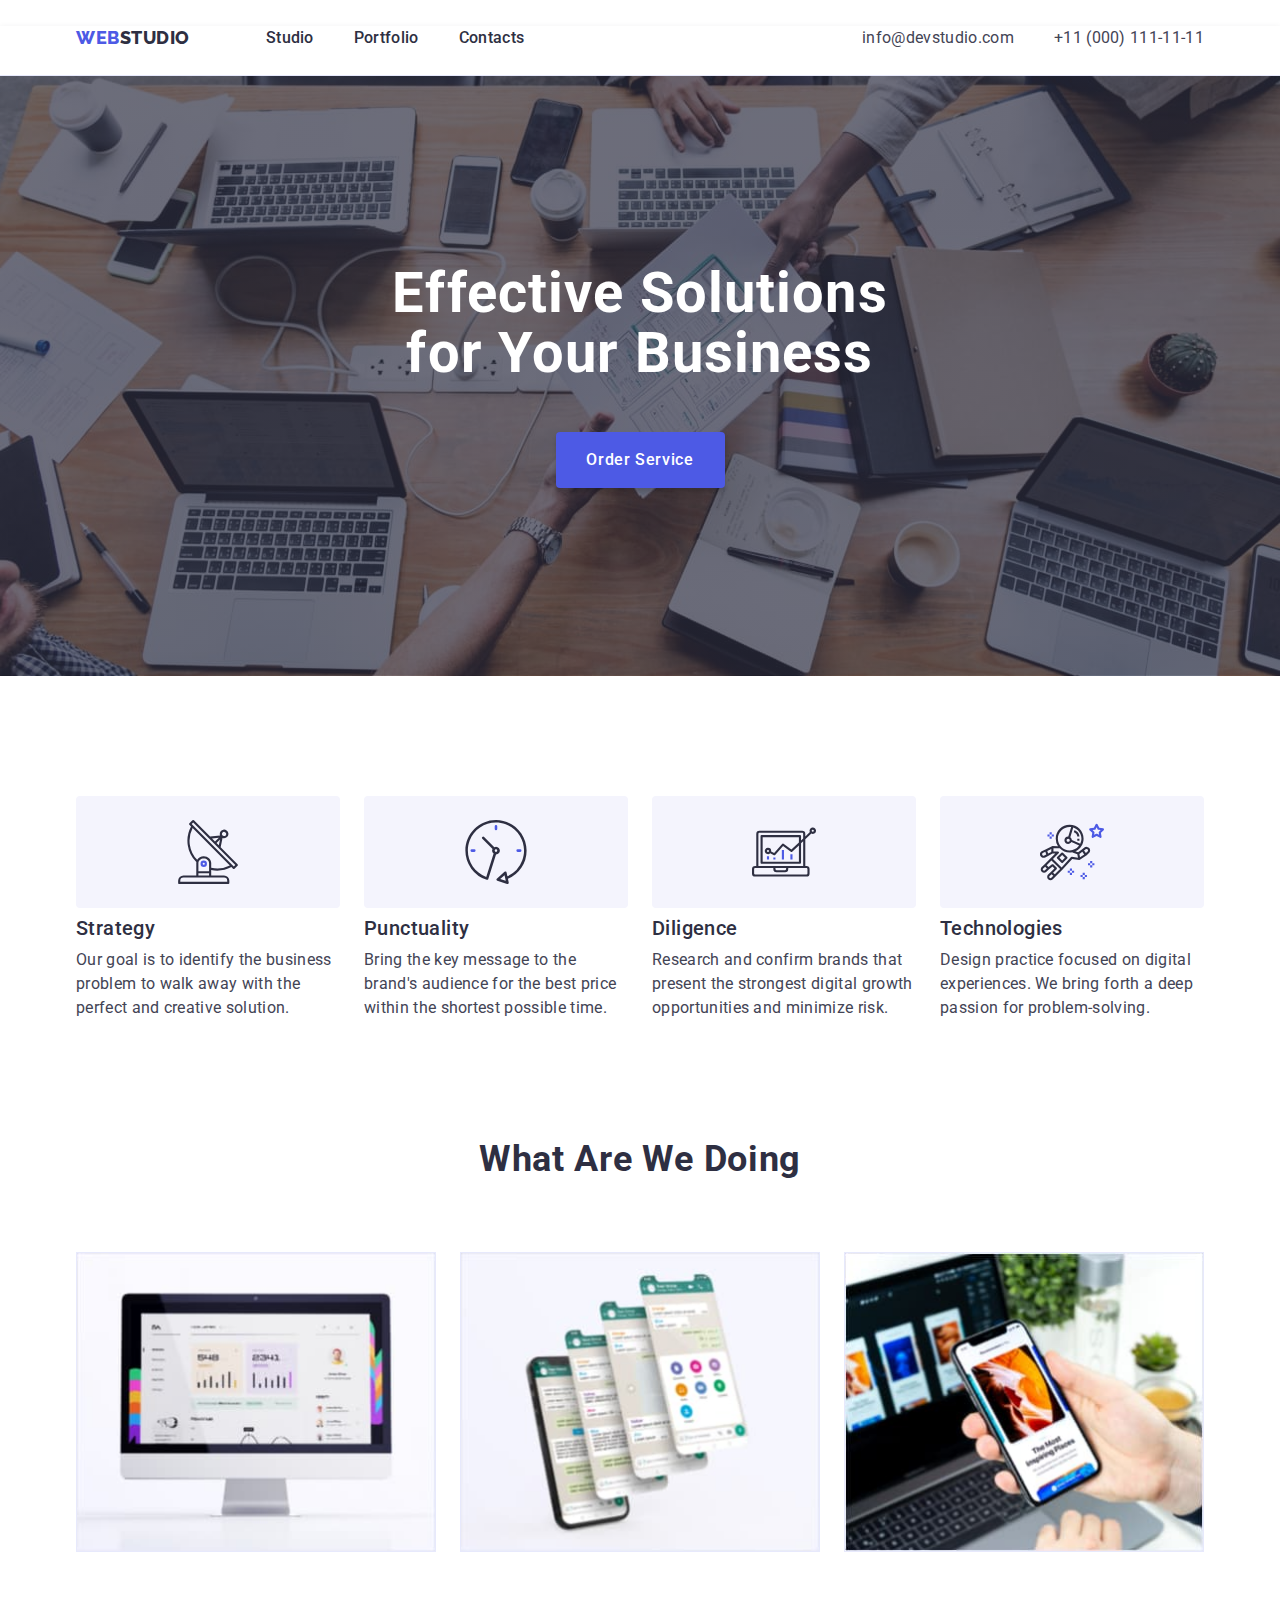
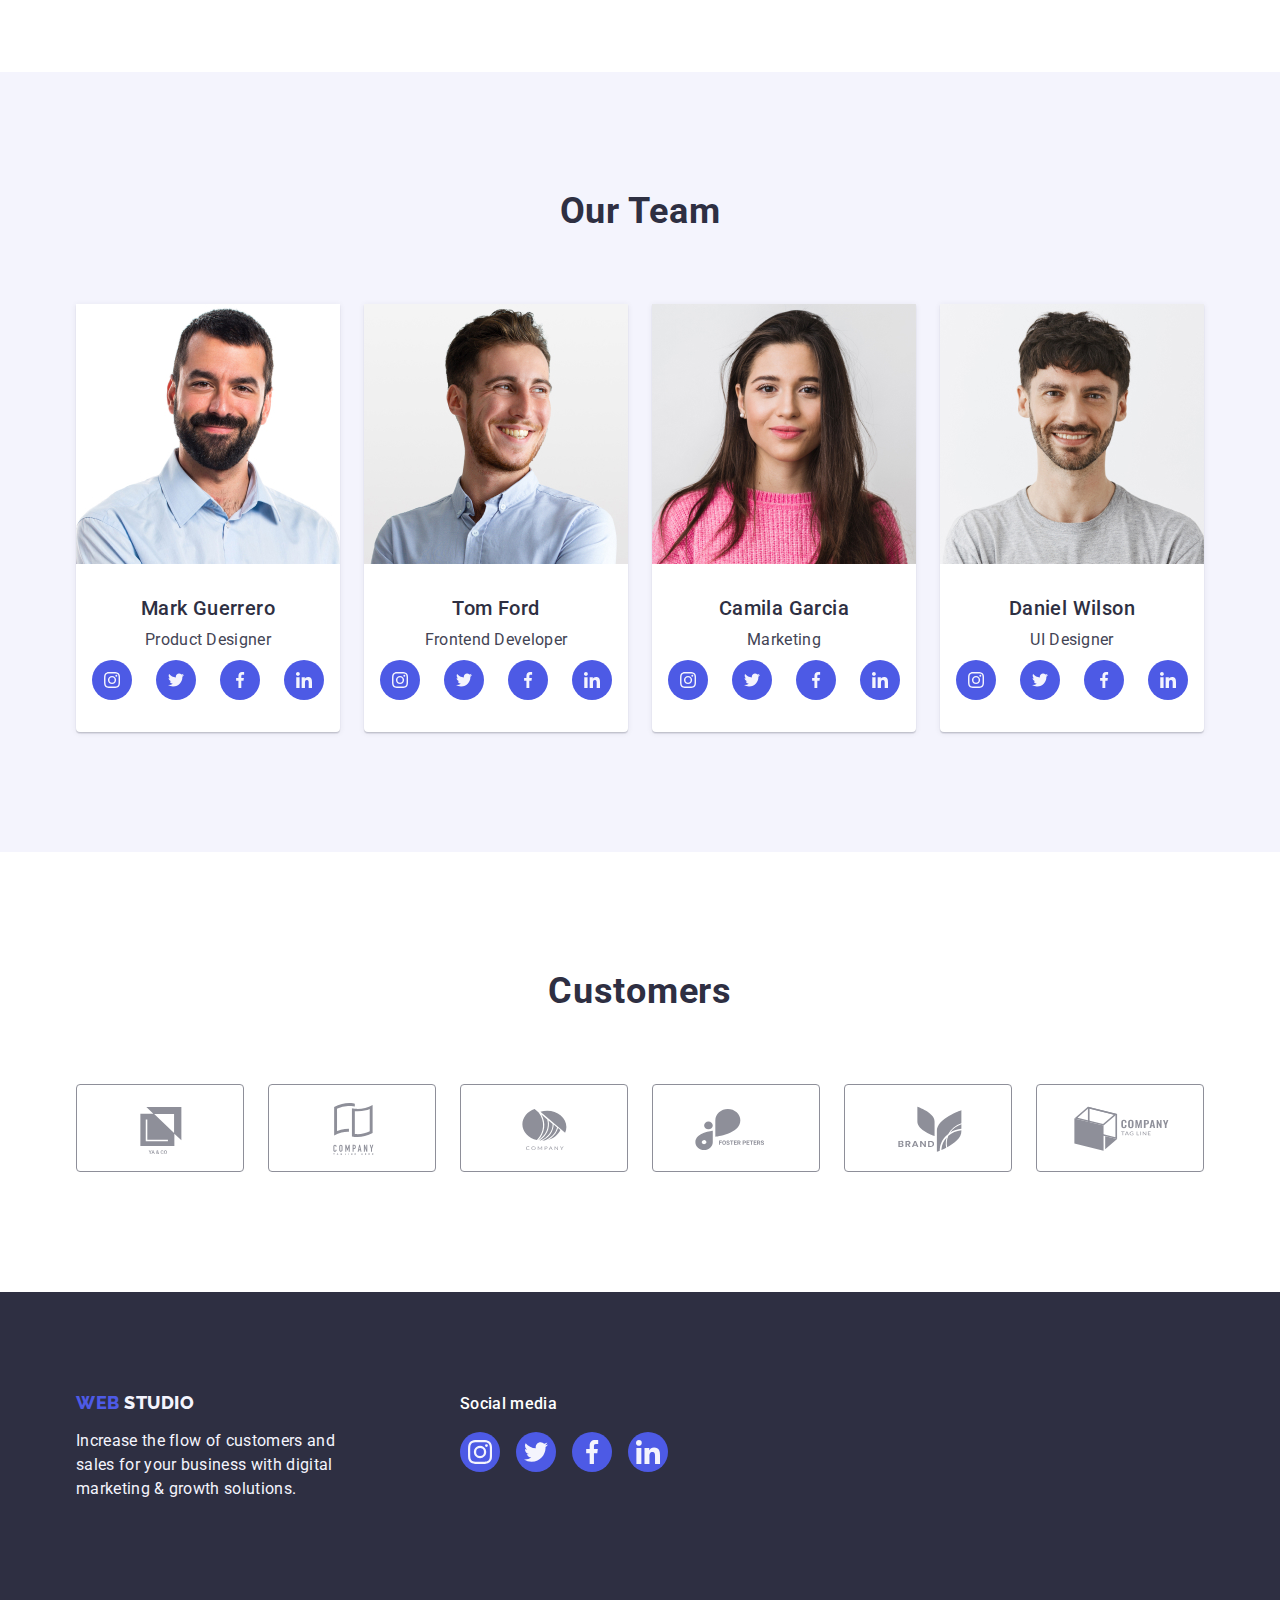
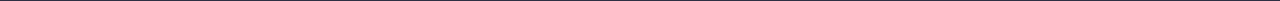
==== commit 44a187dd: "5" ====
--- a/index.html
+++ b/index.html
@@ -70,9 +70,10 @@
           <ul class="feature-list list">
             <li class="features-iteam">
               <div class="feature-svg">
-              <svg class="feature-icon" width="64" height="64">
-            <use href="./images/icons.svg.svg#icon-antenna-1"></use>
-          </svg></div>
+                <svg class="feature-icon" width="64" height="64">
+                  <use href="./images/icons.svg.svg#icon-antenna-1"></use>
+                </svg>
+              </div>
               <h3 class="features-name">Strategy</h3>
               <p class="features-text">
                 Our goal is to identify the business problem to walk away with
@@ -81,9 +82,10 @@
             </li>
             <li class="features-iteam">
               <div class="feature-svg">
-              <svg class="feature-icon" width="64" height="64">
-            <use href="./images/icons.svg.svg#icon-clock-1"></use>
-          </svg></div>
+                <svg class="feature-icon" width="64" height="64">
+                  <use href="./images/icons.svg.svg#icon-clock-1"></use>
+                </svg>
+              </div>
               <h3 class="features-name">Punctuality</h3>
               <p class="features-text">
                 Bring the key message to the brand's audience for the best price
@@ -92,9 +94,10 @@
             </li>
             <li class="features-iteam">
               <div class="feature-svg">
-              <svg class="feature-icon" width="64" height="64">
-            <use href="./images/icons.svg.svg#icon-diagram-1"></use>
-          </svg></div>
+                <svg class="feature-icon" width="64" height="64">
+                  <use href="./images/icons.svg.svg#icon-diagram-1"></use>
+                </svg>
+              </div>
               <h3 class="features-name">Diligence</h3>
               <p class="features-text">
                 Research and confirm brands that present the strongest digital
@@ -103,9 +106,10 @@
             </li>
             <li class="features-iteam">
               <div class="feature-svg">
-              <svg class="feature-icon" width="64" height="64">
-            <use href="./images/icons.svg.svg#icon-astronaut-1"></use>
-          </svg></div>
+                <svg class="feature-icon" width="64" height="64">
+                  <use href="./images/icons.svg.svg#icon-astronaut-1"></use>
+                </svg>
+              </div>
               <h3 class="features-name">Technologies</h3>
               <p class="features-text">
                 Design practice focused on digital experiences. We bring forth a
@@ -193,7 +197,9 @@
                       rel="noopener noreferrer"
                       aria-label="icon-facebook"
                       ><svg class="social-icon" width="16" height="16">
-                        <use href="./images/icons.svg.svg#icon-facebook-1"></use>
+                        <use
+                          href="./images/icons.svg.svg#icon-facebook-1"
+                        ></use>
                       </svg>
                     </a>
                   </li>
@@ -205,7 +211,9 @@
                       rel="noopener noreferrer"
                       aria-label="icon-linedin"
                       ><svg class="social-icon" width="16" height="16">
-                        <use href="./images/icons.svg.svg#icon-linkedin-1"></use>
+                        <use
+                          href="./images/icons.svg.svg#icon-linkedin-1"
+                        ></use>
                       </svg>
                     </a>
                   </li>
@@ -256,7 +264,9 @@
                       rel="noopener noreferrer"
                       aria-label="icon-facebook"
                       ><svg class="social-icon" width="16" height="16">
-                        <use href="./images/icons.svg.svg#icon-facebook-1"></use>
+                        <use
+                          href="./images/icons.svg.svg#icon-facebook-1"
+                        ></use>
                       </svg>
                     </a>
                   </li>
@@ -268,7 +278,9 @@
                       rel="noopener noreferrer"
                       aria-label="icon-linedin"
                       ><svg class="social-icon" width="16" height="16">
-                        <use href="./images/icons.svg.svg#icon-linkedin-1"></use>
+                        <use
+                          href="./images/icons.svg.svg#icon-linkedin-1"
+                        ></use>
                       </svg>
                     </a>
                   </li>
@@ -319,7 +331,9 @@
                       rel="noopener noreferrer"
                       aria-label="icon-facebook"
                       ><svg class="social-icon" width="16" height="16">
-                        <use href="./images/icons.svg.svg#icon-facebook-1"></use>
+                        <use
+                          href="./images/icons.svg.svg#icon-facebook-1"
+                        ></use>
                       </svg>
                     </a>
                   </li>
@@ -331,7 +345,9 @@
                       rel="noopener noreferrer"
                       aria-label="icon-linedin"
                       ><svg class="social-icon" width="16" height="16">
-                        <use href="./images/icons.svg.svg#icon-linkedin-1"></use>
+                        <use
+                          href="./images/icons.svg.svg#icon-linkedin-1"
+                        ></use>
                       </svg>
                     </a>
                   </li>
@@ -382,7 +398,9 @@
                       rel="noopener noreferrer"
                       aria-label="icon-facebook"
                       ><svg class="social-icon" width="16" height="16">
-                        <use href="./images/icons.svg.svg#icon-facebook-1"></use>
+                        <use
+                          href="./images/icons.svg.svg#icon-facebook-1"
+                        ></use>
                       </svg>
                     </a>
                   </li>
@@ -394,7 +412,9 @@
                       rel="noopener noreferrer"
                       aria-label="icon-linedin"
                       ><svg class="social-icon" width="16" height="16">
-                        <use href="./images/icons.svg.svg#icon-linkedin-1"></use>
+                        <use
+                          href="./images/icons.svg.svg#icon-linkedin-1"
+                        ></use>
                       </svg>
                     </a>
                   </li>
@@ -406,106 +426,118 @@
       </section>
       <section class="section-five">
         <div class="container">
-        <h2 class="title-cust">Customers</h2>
-        <ul class="clients-list list">
-          <li class="clients-iteam"><a class="clients-link link" href="">
-            <svg class="clients-icon" width="104" height="56">
-              <use href="./images/icons.svg.svg#icon-Logo"></use>
-            </svg>
-          </a></li>
-          <li class="clients-iteam"><a class="clients-link link" href="">
-            <svg class="clients-icon" width="104" height="56">
-              <use href="./images/icons.svg.svg#icon-Logo-1"></use>
-            </svg>
-          </a></li>
-          <li class="clients-iteam"><a class="clients-link link" href="">
-            <svg class="clients-icon" width="104" height="56">
-              <use href="./images/icons.svg.svg#icon-Logo-2"></use>
-            </svg>
-          </a></li>
-          <li class="clients-iteam"><a class="clients-link link" href="">
-            <svg class="clients-icon" width="104" height="56">
-              <use href="./images/icons.svg.svg#icon-Logo-3"></use>
-            </svg>
-          </a></li>
-          <li class="clients-iteam"><a class="clients-link link" href="">
-            <svg class="clients-icon" width="104" height="56">
-              <use href="./images/icons.svg.svg#icon-Logo-4"></use>
-            </svg>
-          </a></li>
-          <li class="clients-iteam"><a class="clients-link link" href="">
-            <svg class="clients-icon" width="104" height="56">
-              <use href="./images/icons.svg.svg#icon-Logo-5"></use>
-            </svg>
-          </a></li>
-        </ul></div>
+          <h2 class="title-cust">Customers</h2>
+          <ul class="clients-list list">
+            <li class="clients-iteam">
+              <a class="clients-link link" href="">
+                <svg class="clients-icon" width="104" height="56">
+                  <use href="./images/icons.svg.svg#icon-Logo"></use>
+                </svg>
+              </a>
+            </li>
+            <li class="clients-iteam">
+              <a class="clients-link link" href="">
+                <svg class="clients-icon" width="104" height="56">
+                  <use href="./images/icons.svg.svg#icon-Logo-1"></use>
+                </svg>
+              </a>
+            </li>
+            <li class="clients-iteam">
+              <a class="clients-link link" href="">
+                <svg class="clients-icon" width="104" height="56">
+                  <use href="./images/icons.svg.svg#icon-Logo-2"></use>
+                </svg>
+              </a>
+            </li>
+            <li class="clients-iteam">
+              <a class="clients-link link" href="">
+                <svg class="clients-icon" width="104" height="56">
+                  <use href="./images/icons.svg.svg#icon-Logo-3"></use>
+                </svg>
+              </a>
+            </li>
+            <li class="clients-iteam">
+              <a class="clients-link link" href="">
+                <svg class="clients-icon" width="104" height="56">
+                  <use href="./images/icons.svg.svg#icon-Logo-4"></use>
+                </svg>
+              </a>
+            </li>
+            <li class="clients-iteam">
+              <a class="clients-link link" href="">
+                <svg class="clients-icon" width="104" height="56">
+                  <use href="./images/icons.svg.svg#icon-Logo-5"></use>
+                </svg>
+              </a>
+            </li>
+          </ul>
+        </div>
       </section>
     </main>
     <!-- Footer section -->
     <footer class="footer">
       <div class="footer-div container">
         <div class="footer-divap">
-        <a class="footer-logo link" href="./index.html"
-          >Web <span class="second-logo">Studio</span></a
-        >
-        <p class="footer-text">
-          Increase the flow of customers and sales for your business with
-          digital marketing & growth solutions.
-        </p>
-      </div>
-      <div>
-        <p class="footer-par">Social media</p>
-        <ul class="footer-list list">
-                <li class="social-iteam">
-                  <a
-                    class="footer-links link"
-                    href="https://www.instagram.com"
-                    target="_blank"
-                    rel="noopener noreferrer"
-                    aria-label="icon-instagram"
-                    ><svg class="social-icon" width="24" height="24">
-                      <use href="./images/icons.svg.svg#icon-instagram-2"></use>
-                    </svg>
-                  </a>
-                </li>
-                <li class="social-iteam">
-                  <a
-                    class="footer-links link"
-                    href="https://twitter.com"
-                    target="_blank"
-                    rel="noopener noreferrer"
-                    aria-label="icon-twitter"
-                    ><svg class="social-icon" width="24" height="24">
-                      <use href="./images/icons.svg.svg#icon-twitter-1"></use>
-                    </svg>
-                  </a>
-                </li>
-                <li class="social-iteam">
-                  <a
-                    class="footer-links link"
-                    href="https://uk-ua.facebook.com"
-                    target="_blank"
-                    rel="noopener noreferrer"
-                    aria-label="icon-facebook"
-                    ><svg class="social-icon" width="24" height="24">
-                      <use href="./images/icons.svg.svg#icon-facebook-1"></use>
-                    </svg>
-                  </a>
-                </li>
-                <li class="social-iteam">
-                  <a
-                    class="footer-links link"
-                    href="https://ua.linkedin.com"
-                    target="_blank"
-                    rel="noopener noreferrer"
-                    aria-label="icon-linedin"
-                    ><svg class="social-icon" width="24" height="24">
-                      <use href="./images/icons.svg.svg#icon-linkedin-1"></use>
-                    </svg>
-                  </a>
-                </li>
-              </ul>
-        </ul>
+          <a class="footer-logo link" href="./index.html"
+            >Web <span class="second-logo">Studio</span></a
+          >
+          <p class="footer-text">
+            Increase the flow of customers and sales for your business with
+            digital marketing & growth solutions.
+          </p>
+        </div>
+        <div>
+          <p class="footer-par">Social media</p>
+          <ul class="footer-list list">
+            <li class="social-iteam">
+              <a
+                class="footer-links link"
+                href="https://www.instagram.com"
+                target="_blank"
+                rel="noopener noreferrer"
+                aria-label="icon-instagram"
+                ><svg class="social-icon" width="24" height="24">
+                  <use href="./images/icons.svg.svg#icon-instagram-2"></use>
+                </svg>
+              </a>
+            </li>
+            <li class="social-iteam">
+              <a
+                class="footer-links link"
+                href="https://twitter.com"
+                target="_blank"
+                rel="noopener noreferrer"
+                aria-label="icon-twitter"
+                ><svg class="social-icon" width="24" height="24">
+                  <use href="./images/icons.svg.svg#icon-twitter-1"></use>
+                </svg>
+              </a>
+            </li>
+            <li class="social-iteam">
+              <a
+                class="footer-links link"
+                href="https://uk-ua.facebook.com"
+                target="_blank"
+                rel="noopener noreferrer"
+                aria-label="icon-facebook"
+                ><svg class="social-icon" width="24" height="24">
+                  <use href="./images/icons.svg.svg#icon-facebook-1"></use>
+                </svg>
+              </a>
+            </li>
+            <li class="social-iteam">
+              <a
+                class="footer-links link"
+                href="https://ua.linkedin.com"
+                target="_blank"
+                rel="noopener noreferrer"
+                aria-label="icon-linedin"
+                ><svg class="social-icon" width="24" height="24">
+                  <use href="./images/icons.svg.svg#icon-linkedin-1"></use>
+                </svg>
+              </a>
+            </li>
+          </ul>
         </div>
       </div>
     </footer>
--- a/css/style.css
+++ b/css/style.css
@@ -327,7 +327,6 @@
 .team-section {
   background-color: var(--color-cloud);
   padding: 120px 0;
-  margin-bottom: 120px;
 }
 
 .team-deskr {
@@ -397,7 +396,7 @@
 }
 
 .section-five {
-  padding-bottom: 120px;
+  padding-top: 120px;
 }
 
 .clients-list {
@@ -503,6 +502,10 @@
   fill: var(--color-cloud);
   background-color: var(--color-green);
   border-radius: 50%;
+}
+
+.social-icon {
+  fill: var(--color-cloud);
 }
 
 .footer-text {
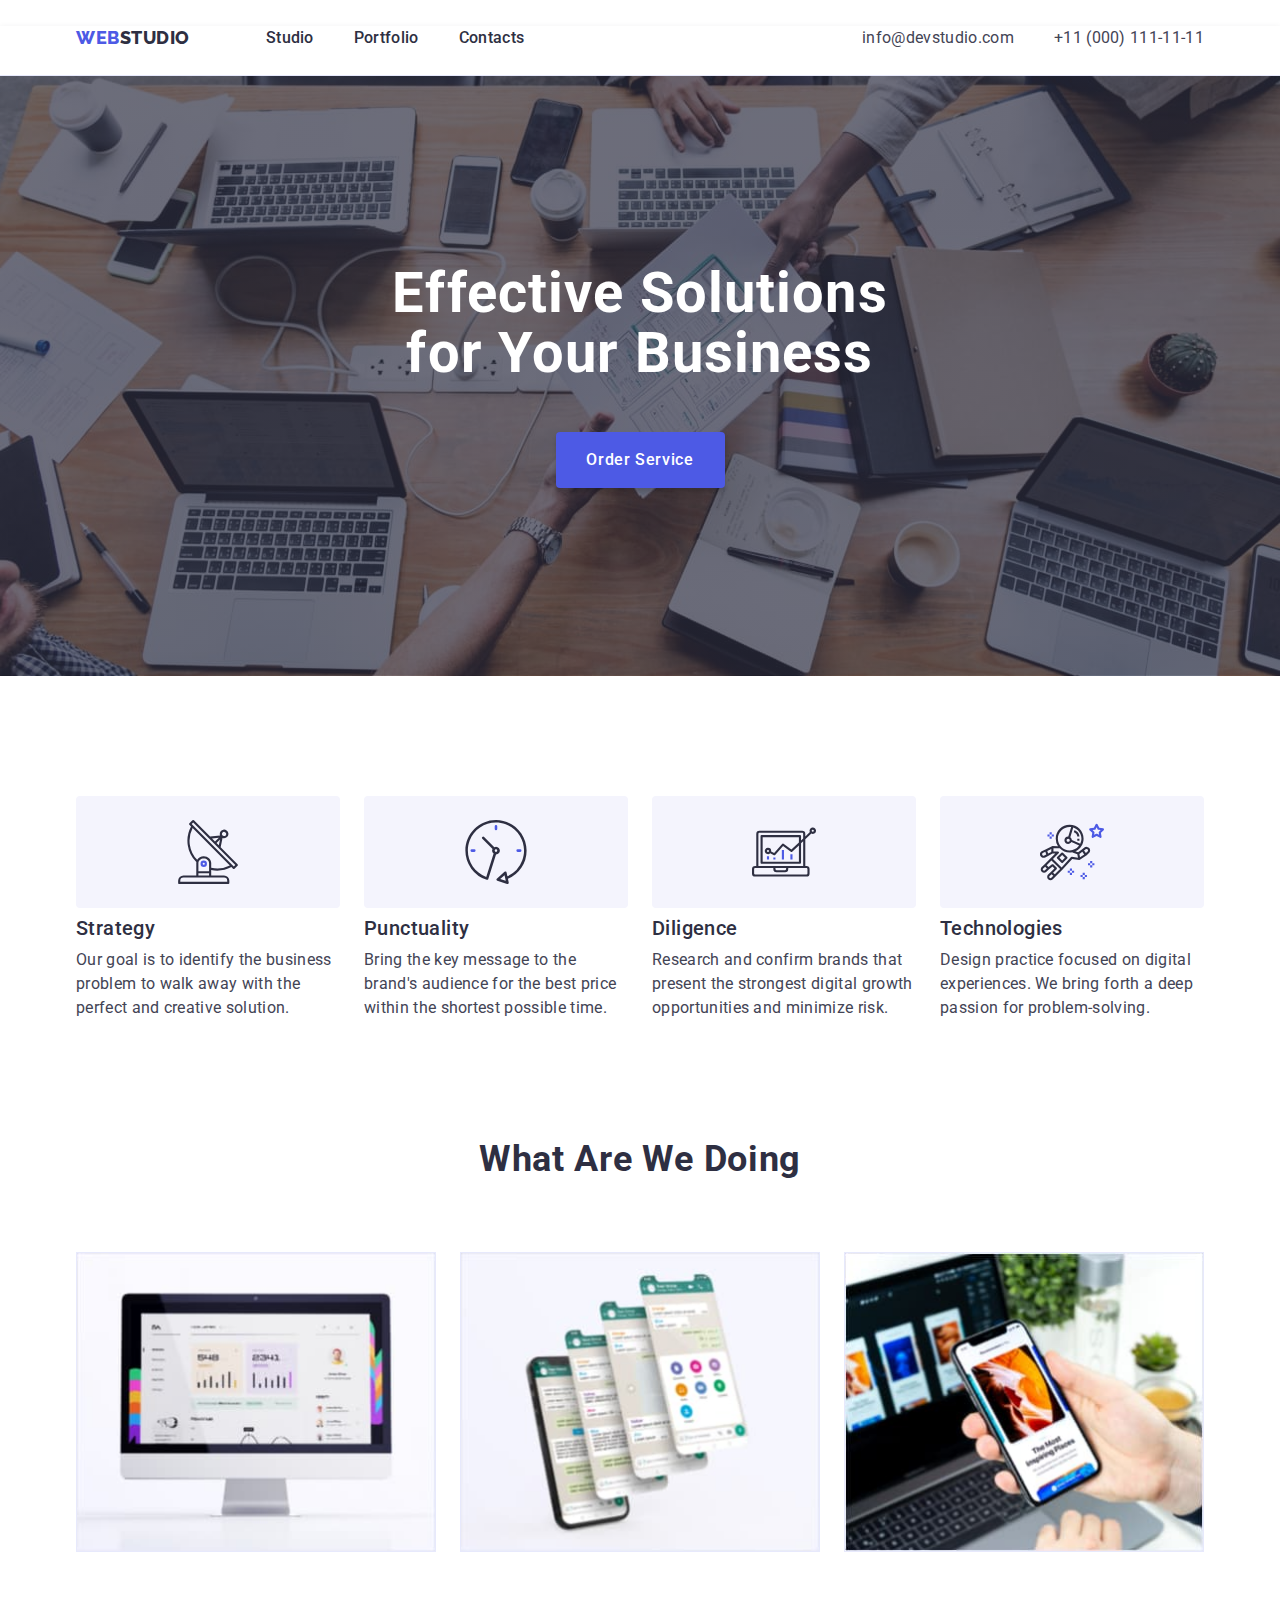
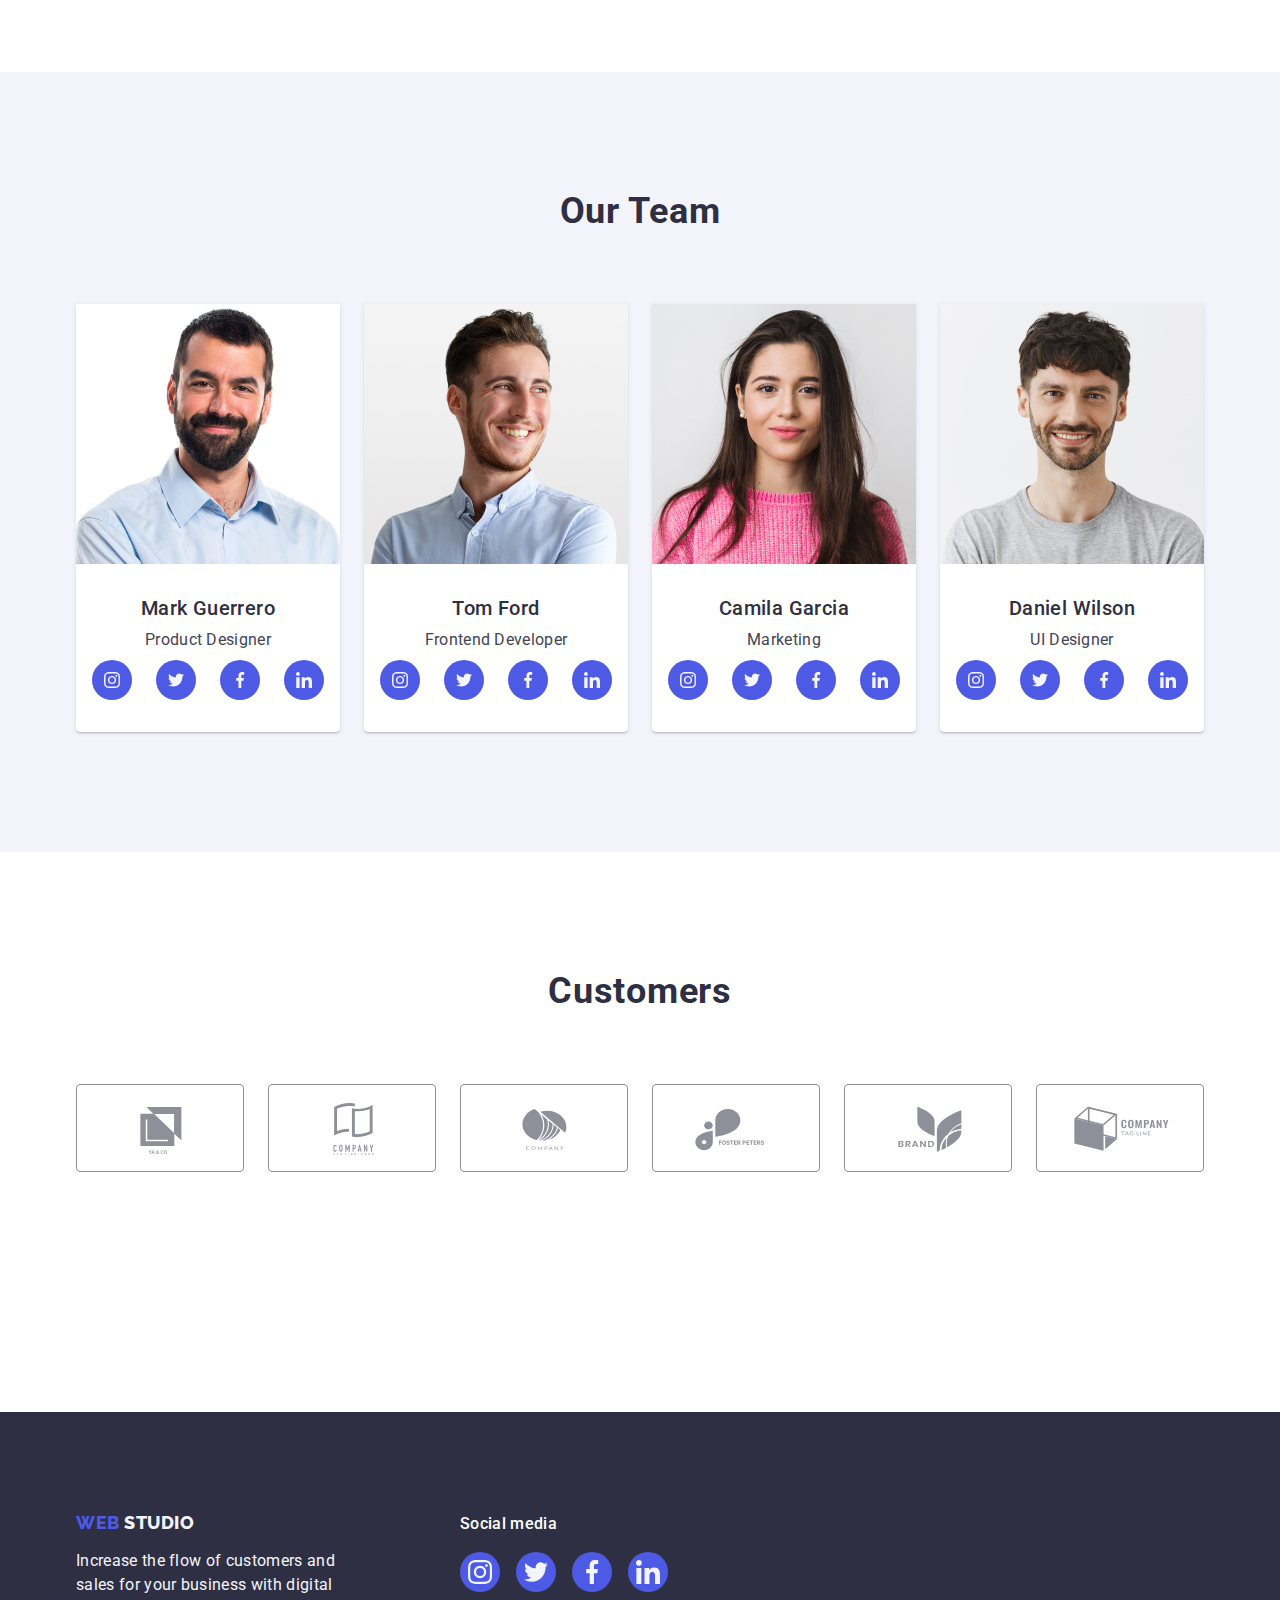
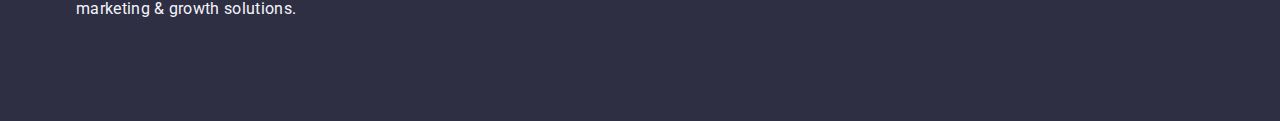
==== commit b5308662: "5" ====
--- a/index.html
+++ b/index.html
@@ -71,7 +71,7 @@
             <li class="features-iteam">
               <div class="feature-svg">
                 <svg class="feature-icon" width="64" height="64">
-                  <use href="./images/icons.svg.svg#icon-antenna-1"></use>
+                  <use href="./images/icons.svg#icon-antenna-1"></use>
                 </svg>
               </div>
               <h3 class="features-name">Strategy</h3>
@@ -83,7 +83,7 @@
             <li class="features-iteam">
               <div class="feature-svg">
                 <svg class="feature-icon" width="64" height="64">
-                  <use href="./images/icons.svg.svg#icon-clock-1"></use>
+                  <use href="./images/icons.svg#icon-clock-1"></use>
                 </svg>
               </div>
               <h3 class="features-name">Punctuality</h3>
@@ -95,7 +95,7 @@
             <li class="features-iteam">
               <div class="feature-svg">
                 <svg class="feature-icon" width="64" height="64">
-                  <use href="./images/icons.svg.svg#icon-diagram-1"></use>
+                  <use href="./images/icons.svg#icon-diagram-1"></use>
                 </svg>
               </div>
               <h3 class="features-name">Diligence</h3>
@@ -107,7 +107,7 @@
             <li class="features-iteam">
               <div class="feature-svg">
                 <svg class="feature-icon" width="64" height="64">
-                  <use href="./images/icons.svg.svg#icon-astronaut-1"></use>
+                  <use href="./images/icons.svg#icon-astronaut-1"></use>
                 </svg>
               </div>
               <h3 class="features-name">Technologies</h3>
@@ -171,9 +171,7 @@
                       rel="noopener noreferrer"
                       aria-label="icon-instagram"
                       ><svg class="social-icon" width="16" height="16">
-                        <use
-                          href="./images/icons.svg.svg#icon-instagram-2"
-                        ></use>
+                        <use href="./images/icons.svg#icon-instagram-2"></use>
                       </svg>
                     </a>
                   </li>
@@ -185,7 +183,7 @@
                       rel="noopener noreferrer"
                       aria-label="icon-twitter"
                       ><svg class="social-icon" width="16" height="16">
-                        <use href="./images/icons.svg.svg#icon-twitter-1"></use>
+                        <use href="./images/icons.svg#icon-twitter-1"></use>
                       </svg>
                     </a>
                   </li>
@@ -197,9 +195,7 @@
                       rel="noopener noreferrer"
                       aria-label="icon-facebook"
                       ><svg class="social-icon" width="16" height="16">
-                        <use
-                          href="./images/icons.svg.svg#icon-facebook-1"
-                        ></use>
+                        <use href="./images/icons.svg#icon-facebook-1"></use>
                       </svg>
                     </a>
                   </li>
@@ -211,9 +207,7 @@
                       rel="noopener noreferrer"
                       aria-label="icon-linedin"
                       ><svg class="social-icon" width="16" height="16">
-                        <use
-                          href="./images/icons.svg.svg#icon-linkedin-1"
-                        ></use>
+                        <use href="./images/icons.svg#icon-linkedin-1"></use>
                       </svg>
                     </a>
                   </li>
@@ -238,9 +232,7 @@
                       rel="noopener noreferrer"
                       aria-label="icon-instagram"
                       ><svg class="social-icon" width="16" height="16">
-                        <use
-                          href="./images/icons.svg.svg#icon-instagram-2"
-                        ></use>
+                        <use href="./images/icons.svg#icon-instagram-2"></use>
                       </svg>
                     </a>
                   </li>
@@ -252,7 +244,7 @@
                       rel="noopener noreferrer"
                       aria-label="icon-twitter"
                       ><svg class="social-icon" width="16" height="16">
-                        <use href="./images/icons.svg.svg#icon-twitter-1"></use>
+                        <use href="./images/icons.svg#icon-twitter-1"></use>
                       </svg>
                     </a>
                   </li>
@@ -264,9 +256,7 @@
                       rel="noopener noreferrer"
                       aria-label="icon-facebook"
                       ><svg class="social-icon" width="16" height="16">
-                        <use
-                          href="./images/icons.svg.svg#icon-facebook-1"
-                        ></use>
+                        <use href="./images/icons.svg#icon-facebook-1"></use>
                       </svg>
                     </a>
                   </li>
@@ -278,9 +268,7 @@
                       rel="noopener noreferrer"
                       aria-label="icon-linedin"
                       ><svg class="social-icon" width="16" height="16">
-                        <use
-                          href="./images/icons.svg.svg#icon-linkedin-1"
-                        ></use>
+                        <use href="./images/icons.svg#icon-linkedin-1"></use>
                       </svg>
                     </a>
                   </li>
@@ -305,9 +293,7 @@
                       rel="noopener noreferrer"
                       aria-label="icon-instagram"
                       ><svg class="social-icon" width="16" height="16">
-                        <use
-                          href="./images/icons.svg.svg#icon-instagram-2"
-                        ></use>
+                        <use href="./images/icons.svg#icon-instagram-2"></use>
                       </svg>
                     </a>
                   </li>
@@ -319,7 +305,7 @@
                       rel="noopener noreferrer"
                       aria-label="icon-twitter"
                       ><svg class="social-icon" width="16" height="16">
-                        <use href="./images/icons.svg.svg#icon-twitter-1"></use>
+                        <use href="./images/icons.svg#icon-twitter-1"></use>
                       </svg>
                     </a>
                   </li>
@@ -331,9 +317,7 @@
                       rel="noopener noreferrer"
                       aria-label="icon-facebook"
                       ><svg class="social-icon" width="16" height="16">
-                        <use
-                          href="./images/icons.svg.svg#icon-facebook-1"
-                        ></use>
+                        <use href="./images/icons.svg#icon-facebook-1"></use>
                       </svg>
                     </a>
                   </li>
@@ -345,9 +329,7 @@
                       rel="noopener noreferrer"
                       aria-label="icon-linedin"
                       ><svg class="social-icon" width="16" height="16">
-                        <use
-                          href="./images/icons.svg.svg#icon-linkedin-1"
-                        ></use>
+                        <use href="./images/icons.svg#icon-linkedin-1"></use>
                       </svg>
                     </a>
                   </li>
@@ -372,9 +354,7 @@
                       rel="noopener noreferrer"
                       aria-label="icon-instagram"
                       ><svg class="social-icon" width="16" height="16">
-                        <use
-                          href="./images/icons.svg.svg#icon-instagram-2"
-                        ></use>
+                        <use href="./images/icons.svg#icon-instagram-2"></use>
                       </svg>
                     </a>
                   </li>
@@ -386,7 +366,7 @@
                       rel="noopener noreferrer"
                       aria-label="icon-twitter"
                       ><svg class="social-icon" width="16" height="16">
-                        <use href="./images/icons.svg.svg#icon-twitter-1"></use>
+                        <use href="./images/icons.svg#icon-twitter-1"></use>
                       </svg>
                     </a>
                   </li>
@@ -398,9 +378,7 @@
                       rel="noopener noreferrer"
                       aria-label="icon-facebook"
                       ><svg class="social-icon" width="16" height="16">
-                        <use
-                          href="./images/icons.svg.svg#icon-facebook-1"
-                        ></use>
+                        <use href="./images/icons.svg#icon-facebook-1"></use>
                       </svg>
                     </a>
                   </li>
@@ -412,9 +390,7 @@
                       rel="noopener noreferrer"
                       aria-label="icon-linedin"
                       ><svg class="social-icon" width="16" height="16">
-                        <use
-                          href="./images/icons.svg.svg#icon-linkedin-1"
-                        ></use>
+                        <use href="./images/icons.svg#icon-linkedin-1"></use>
                       </svg>
                     </a>
                   </li>
@@ -497,7 +473,7 @@
                 rel="noopener noreferrer"
                 aria-label="icon-instagram"
                 ><svg class="social-icon" width="24" height="24">
-                  <use href="./images/icons.svg.svg#icon-instagram-2"></use>
+                  <use href="./images/icons.svg#icon-instagram-2"></use>
                 </svg>
               </a>
             </li>
@@ -509,7 +485,7 @@
                 rel="noopener noreferrer"
                 aria-label="icon-twitter"
                 ><svg class="social-icon" width="24" height="24">
-                  <use href="./images/icons.svg.svg#icon-twitter-1"></use>
+                  <use href="./images/icons.svg#icon-twitter-1"></use>
                 </svg>
               </a>
             </li>
@@ -521,7 +497,7 @@
                 rel="noopener noreferrer"
                 aria-label="icon-facebook"
                 ><svg class="social-icon" width="24" height="24">
-                  <use href="./images/icons.svg.svg#icon-facebook-1"></use>
+                  <use href="./images/icons.svg#icon-facebook-1"></use>
                 </svg>
               </a>
             </li>
@@ -533,7 +509,7 @@
                 rel="noopener noreferrer"
                 aria-label="icon-linedin"
                 ><svg class="social-icon" width="24" height="24">
-                  <use href="./images/icons.svg.svg#icon-linkedin-1"></use>
+                  <use href="./images/icons.svg#icon-linkedin-1"></use>
                 </svg>
               </a>
             </li>
--- a/css/style.css
+++ b/css/style.css
@@ -397,6 +397,7 @@
 
 .section-five {
   padding-top: 120px;
+  padding-bottom: 120px;
 }
 
 .clients-list {
